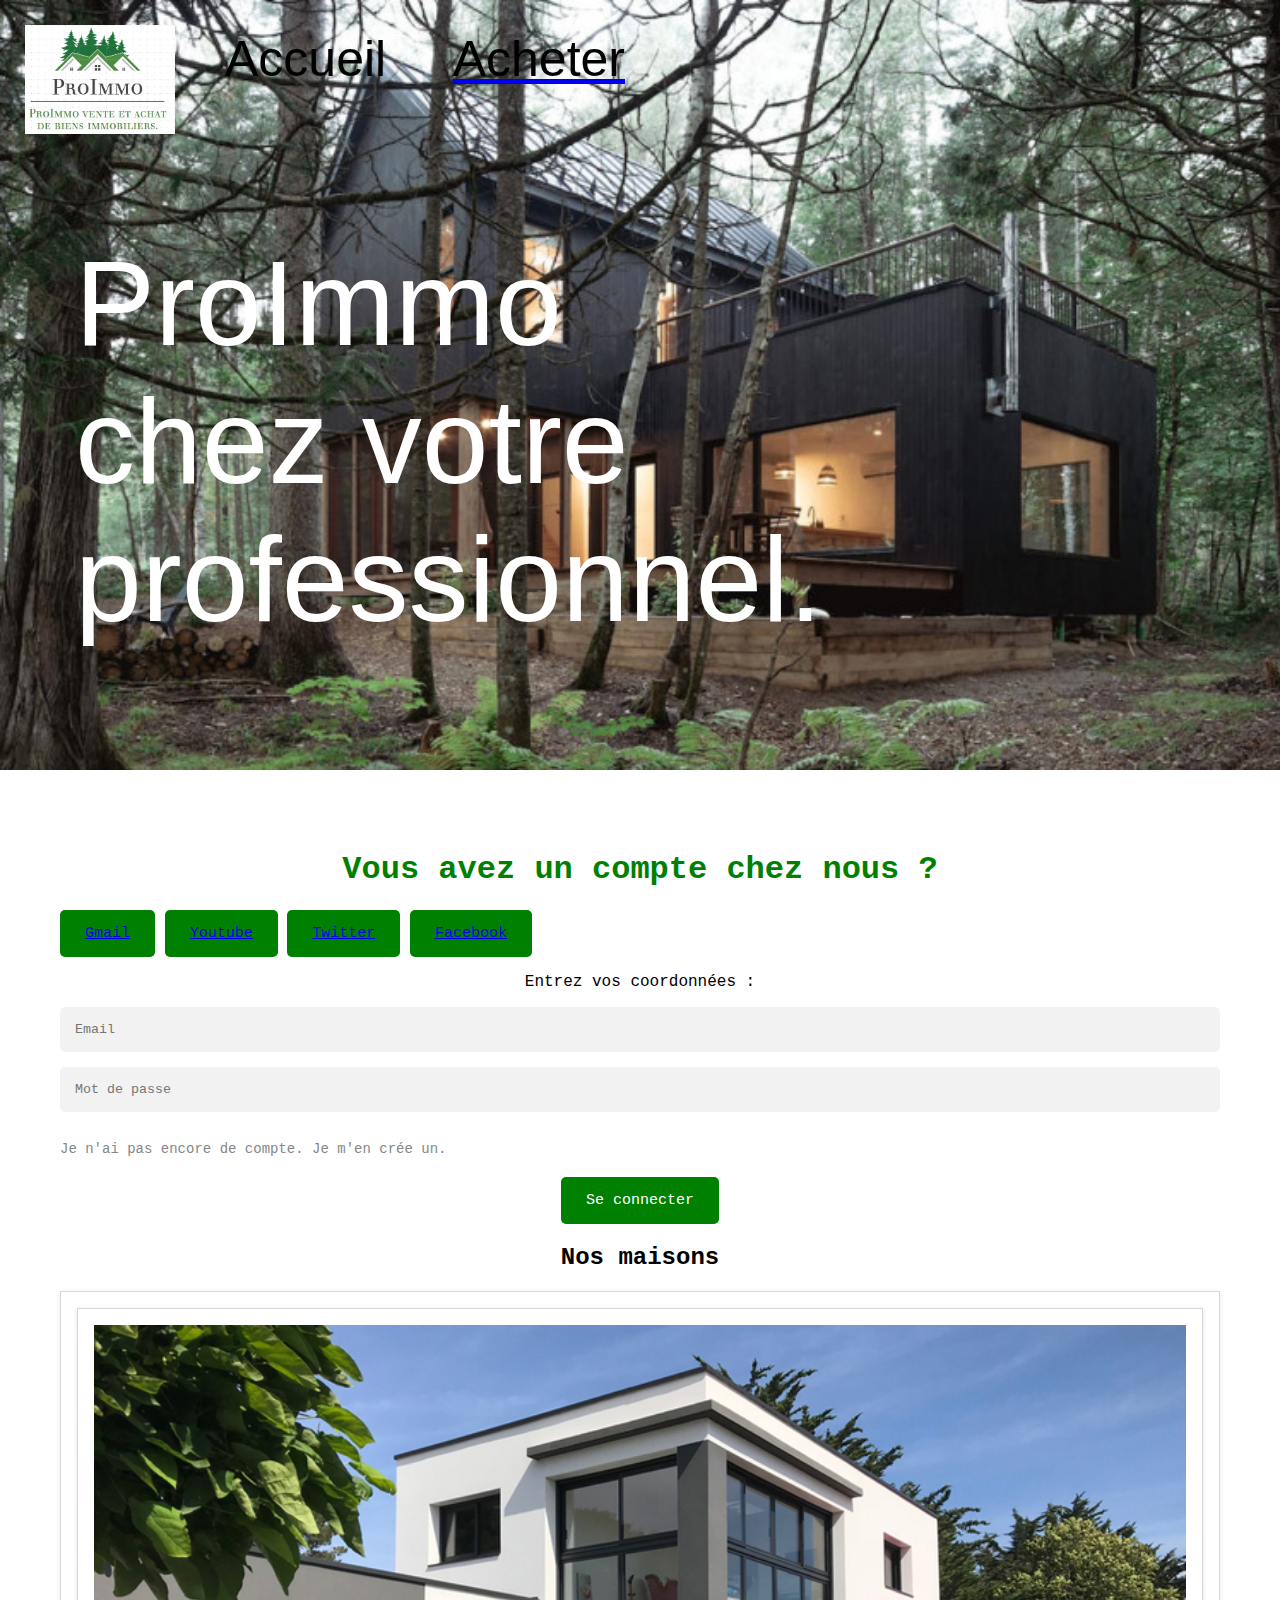
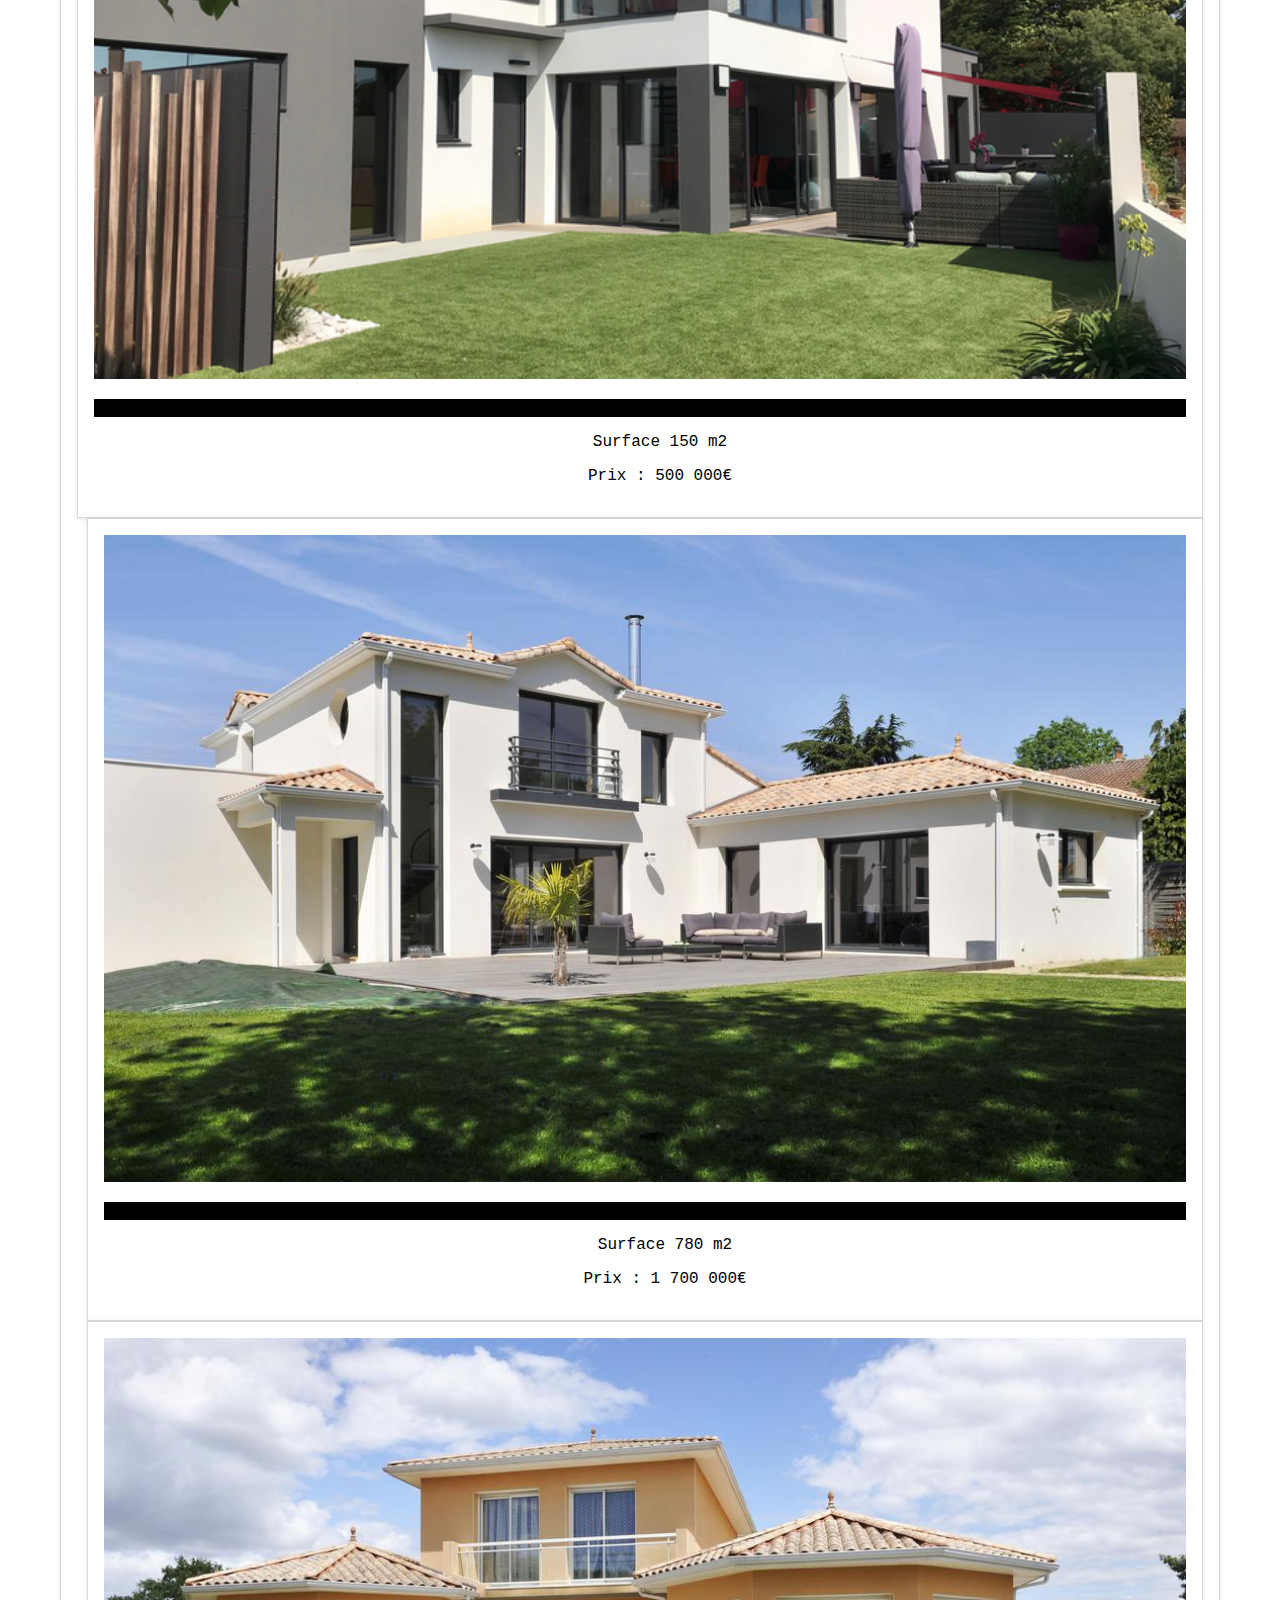
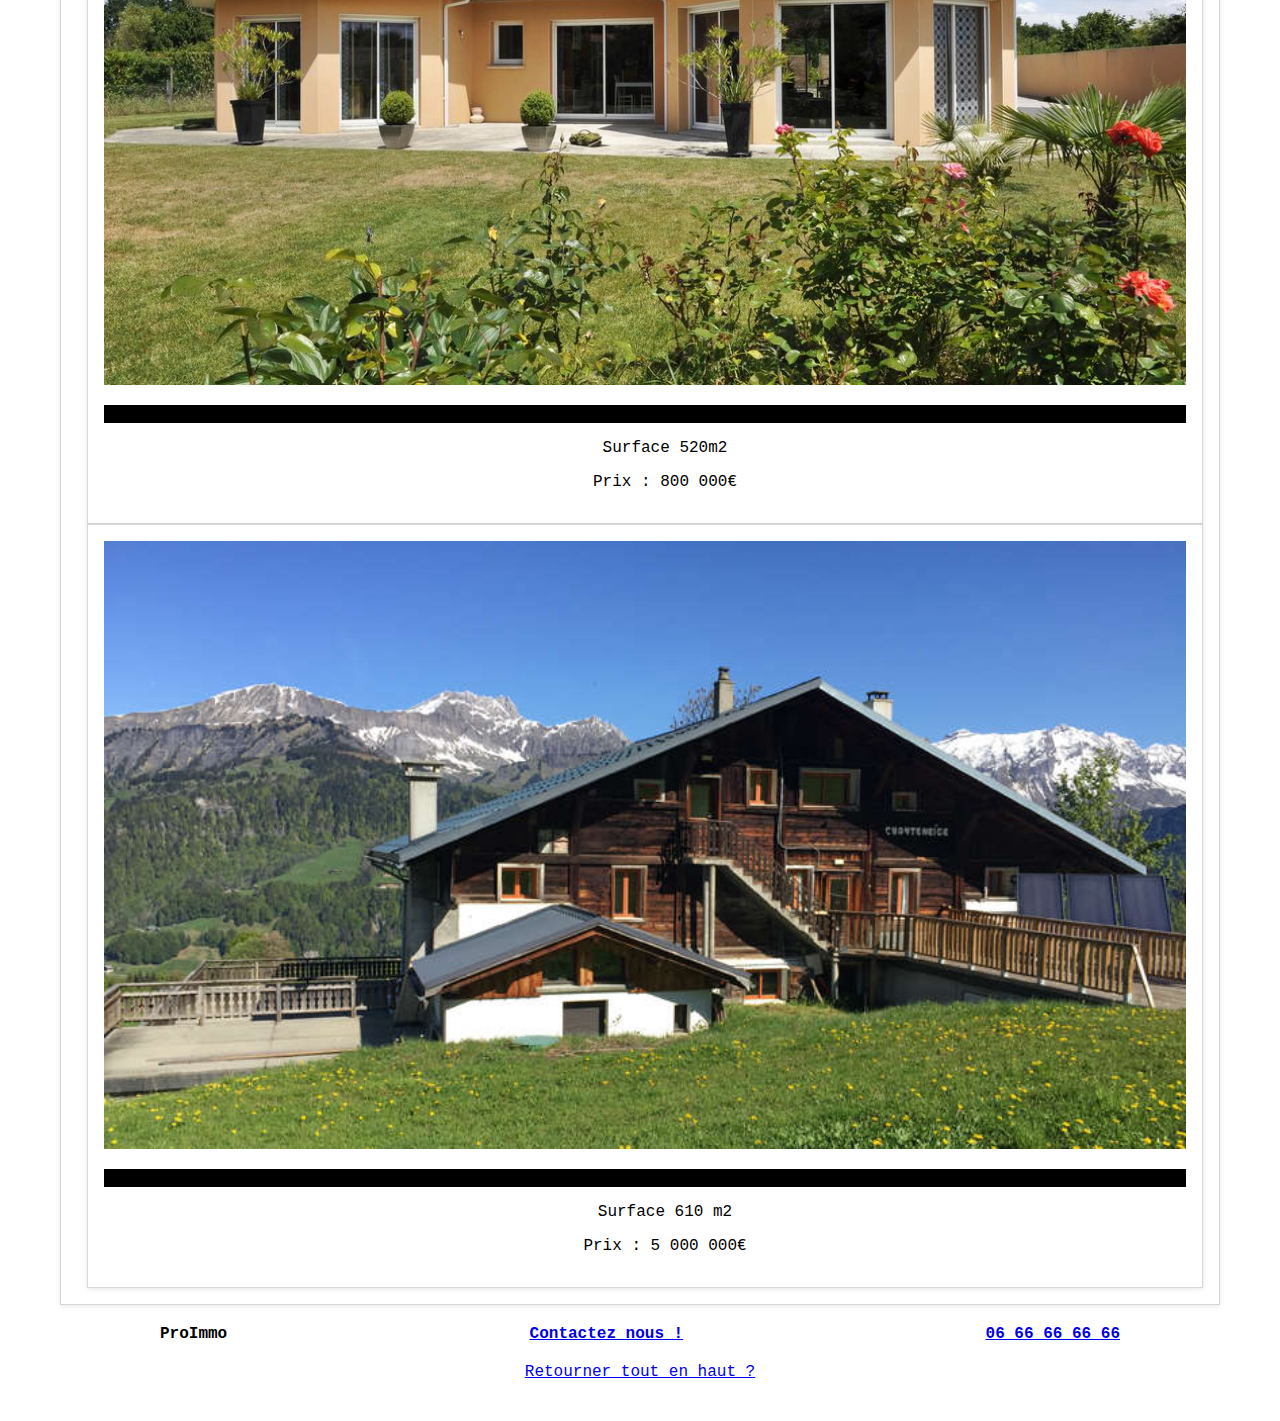
==== index.html @ 890ea002 "Update index.html" ====
<!DOCTYPE html>
<html lang="fr">
<head>
    <meta charset="UTF-8">
    <meta name="viewport" content="width=device-width, initial-scale=1.0">
    <title>ProImmo - Vente de maisons en ligne</title>
    <link rel="stylesheet" href="css/styles.css" >
</head>
<body>
    <section class="top-page">
        <header class="header">
            <img src="images/Logo.jpg" alt="Logo">
            <nav class="nav">
                <li>Accueil</li>
                <a href="#Acheter"><li>Acheter </li></a>
                
            </nav>
        </header>
        <div class="landing-page">
            <h1 class="big-title">ProImmo chez votre professionnel.</h1>
        </div>
    </section>
    

    <form>
        <h1>Vous avez un compte chez nous ?</h1>
    <div class="social-media">
      <button><a href="https://gmail.com/">Gmail</a></button>
      <button><a href="https://youtube.com/">Youtube</a></button>
      <button><a href="https://twitter.com/">Twitter</a></button>
      <button><a href="https://facebook.com/">Facebook</a></button></div>
    <p class="choose-email">Entrez vos coordonnées :</p>

    <div class="inputs">
        <input type="email" placeholder="Email" />
        <input type="password" placeholder="Mot de passe">
      </div>
    
      <p class="inscription">Je n'ai pas encore de compte. Je m'en crée un.</p>
      <div align="center">
        <button type="submit">Se connecter</button>
  
      
  




    </form>

        
        
     

    <section class="all-houses">
        <h2 class="section-title">
            <div id="Acheter">Nos maisons</div>
            
        </h2>
        <div class="image">
            <figure class="image">
              <img class="image-item" src="images/1.jpg.jpg" alt="">
              <figcaption class="image-description">Maison moderne Marseille </figcaption>
              <ul> Surface 150 m2</ul>
              <ul> Prix : 500 000€ </ul>
            </figure>
            
            <figure class="image">
              <img class="image-item" src="images/2.jpg.jpg" alt="">
              <figcaption class="image-description">Villa moderne à La Tranche-sur-Mer</figcaption>
              <ul> Surface 780 m2</ul>
              <ul> Prix : 1 700 000€ </ul>
            </figure>
            
            <figure class="image">
              <img class="image-item" src="images/3.jpg.jpg" alt="">
              <figcaption class="image-description">Maison traditionnelle à Valbonne </figcaption>
              <ul> Surface  520m2</ul>
              <ul> Prix : 800 000€ </ul>
            </figure>

            <figure class="image">
                <img class="image-item" src="images/4.jpg" alt="">
                <figcaption class="image-description">Chalet en montagne dans les Alpes </figcaption>
                <ul> Surface 610 m2</ul>
                <ul> Prix : 5 000 000€</ul>
          </div>
        
        

    </section>
    
    <footer>
         ProImmo
        <a href="mailto:proimmo780@gmail.com"> Contactez nous ! </a>
        <a href="tel:0666666666">06 66 66 66 66</a>
        
    </footer>
    <a href="#" class="btn btn-default">Retourner tout en haut ?</a>
</body>
</html>
---- css/styles.css ----
* {
    font-family: 'Courier New', Courier, monospace;

}
html{
    scroll-behavior: smooth;
}

body {
    margin: 0 auto;
}
/* haut de page */
/* mettre cote a cote */

  

header.header{
    display: flex;
    align-items: center;
}

/* changer la dimension du logo */
header.header img {
    width: 150px;
}

section.top-page {
    background: url('../images/background.jpg');
    background-size: cover;
    height: 80vh;
    /* decaler la tagline (phrase de la marque) */
    padding: 25px;
}

/* main page */
.landing-page {
    /* decaler */
    padding: 20px 50px;
}


.big-title{
    color: white;
    font-size: 120px;
    font-family: 'Franklin Gothic Medium', 'Arial Narrow', Arial, sans-serif;
    font-weight: 100;
    width:60%;

}



/* naviguer haut de page */

nav.nav{
    display: flex;
    justify-content: space-between;
    list-style: none;
    width: 400px;
    margin-left: 50px;
    margin-top: -40px;

    
}

nav.nav li {
    color:rgb(0, 0, 0);
    text-decoration:dotted;
    font-family: 'Trebuchet MS', 'Lucida Sans Unicode', 'Lucida Grande', 'Lucida Sans', Arial, sans-serif;
    font-size: 50px;
}

form {
    margin-top: 20px;
    background-color: #fff;
    padding: 40px 60px;
    border-radius: 10px;
    min-width: 300px;
}  

form h1{
    color: green;
    text-align:center;
}
  

form .social-media p{
    padding: 5px;
    width: 20px;
    margin-left: 10px;
    border-radius: 100%;
    border: 1px solid #545454;
    text-align: center;
    cursor:pointer;
    color: #545454;
}
  

form p.choose-email{
    text-align:center;
}

  

form .inputs {
    display: flex;
    flex-direction: column;
}
  

form .inputs input[type='email'], input[type='password']{
    padding: 15px;
    border:none;
    border-radius: 5px;
    background-color:#f2f2f2;
    outline:none;
    margin-bottom: 15px;
}
form p.inscription{
    font-size: 14px;
    margin-bottom: 20px;
    color: #878787;
}

form p.inscription span{
    color: green;
}

form button{
    padding: 15px 25px;
    border-radius: 5px;
    border:none;
    font-size: 15px;
    color: #fff;
    background-color: green;
    outline:none;
    cursor:pointer;
}

  
  
footer {
    display: flex;
    justify-content: space-between;
    align-items: center;
    margin: 20px 100px;
    font-weight: 600;
}

footer a.cgv {
    text-decoration: none;
    color: black;
}
.image {
    margin: 0;
    flex: 1;
    padding: 1rem;
    border: 1px solid #d8d8d8;
    background: #fff;
    box-shadow: 0 1px 5px rgba(0,0,0,.1)
}
  
  .image + .image {
    margin-left: 10px;
}
  
  .image-item {
    width: 100%;
    vertical-align: top;
}
  
  .image-description {
    margin-top: 20px;
    text-align: justify;
    font-family: 'Trebuchet MS', 'Lucida Sans Unicode', 'Lucida Grande', 'Lucida Sans', Arial, sans-serif;
    background-color: black;  
}

html {
    scroll-behavior: smooth;
}
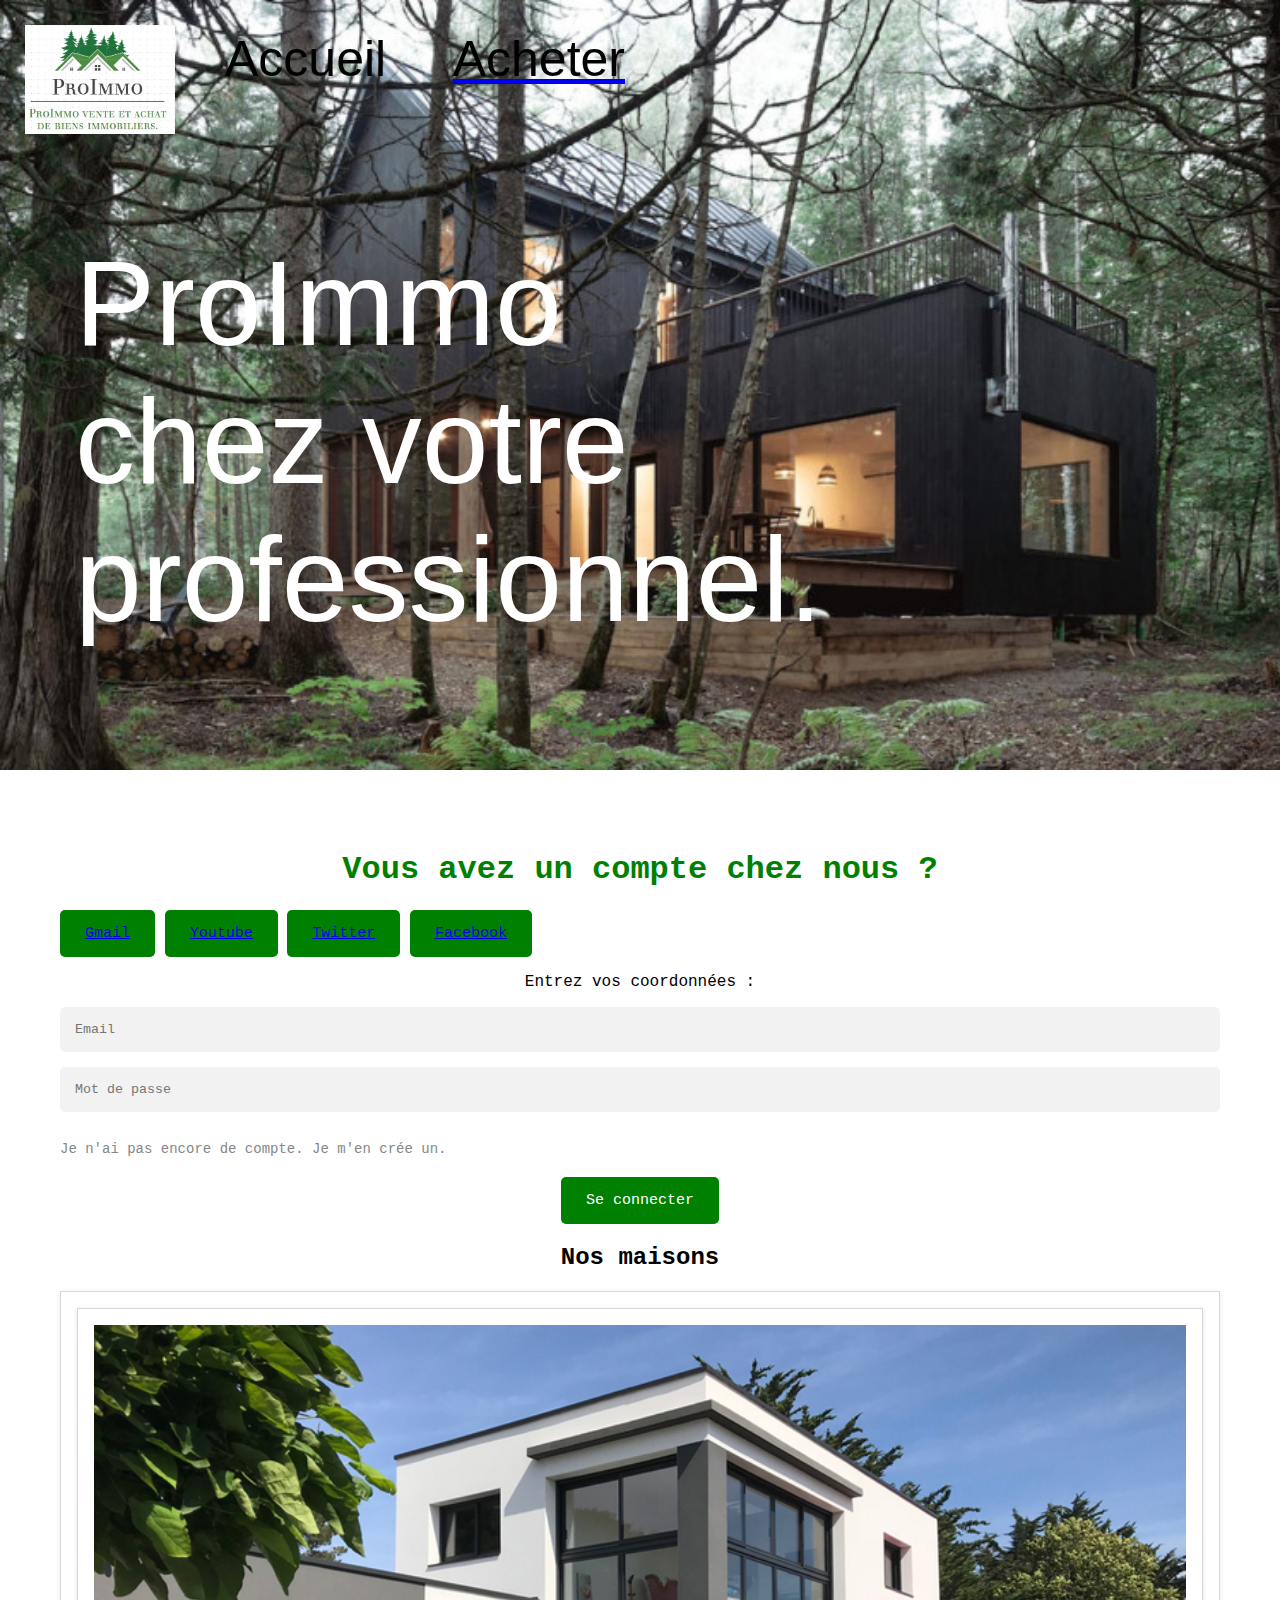
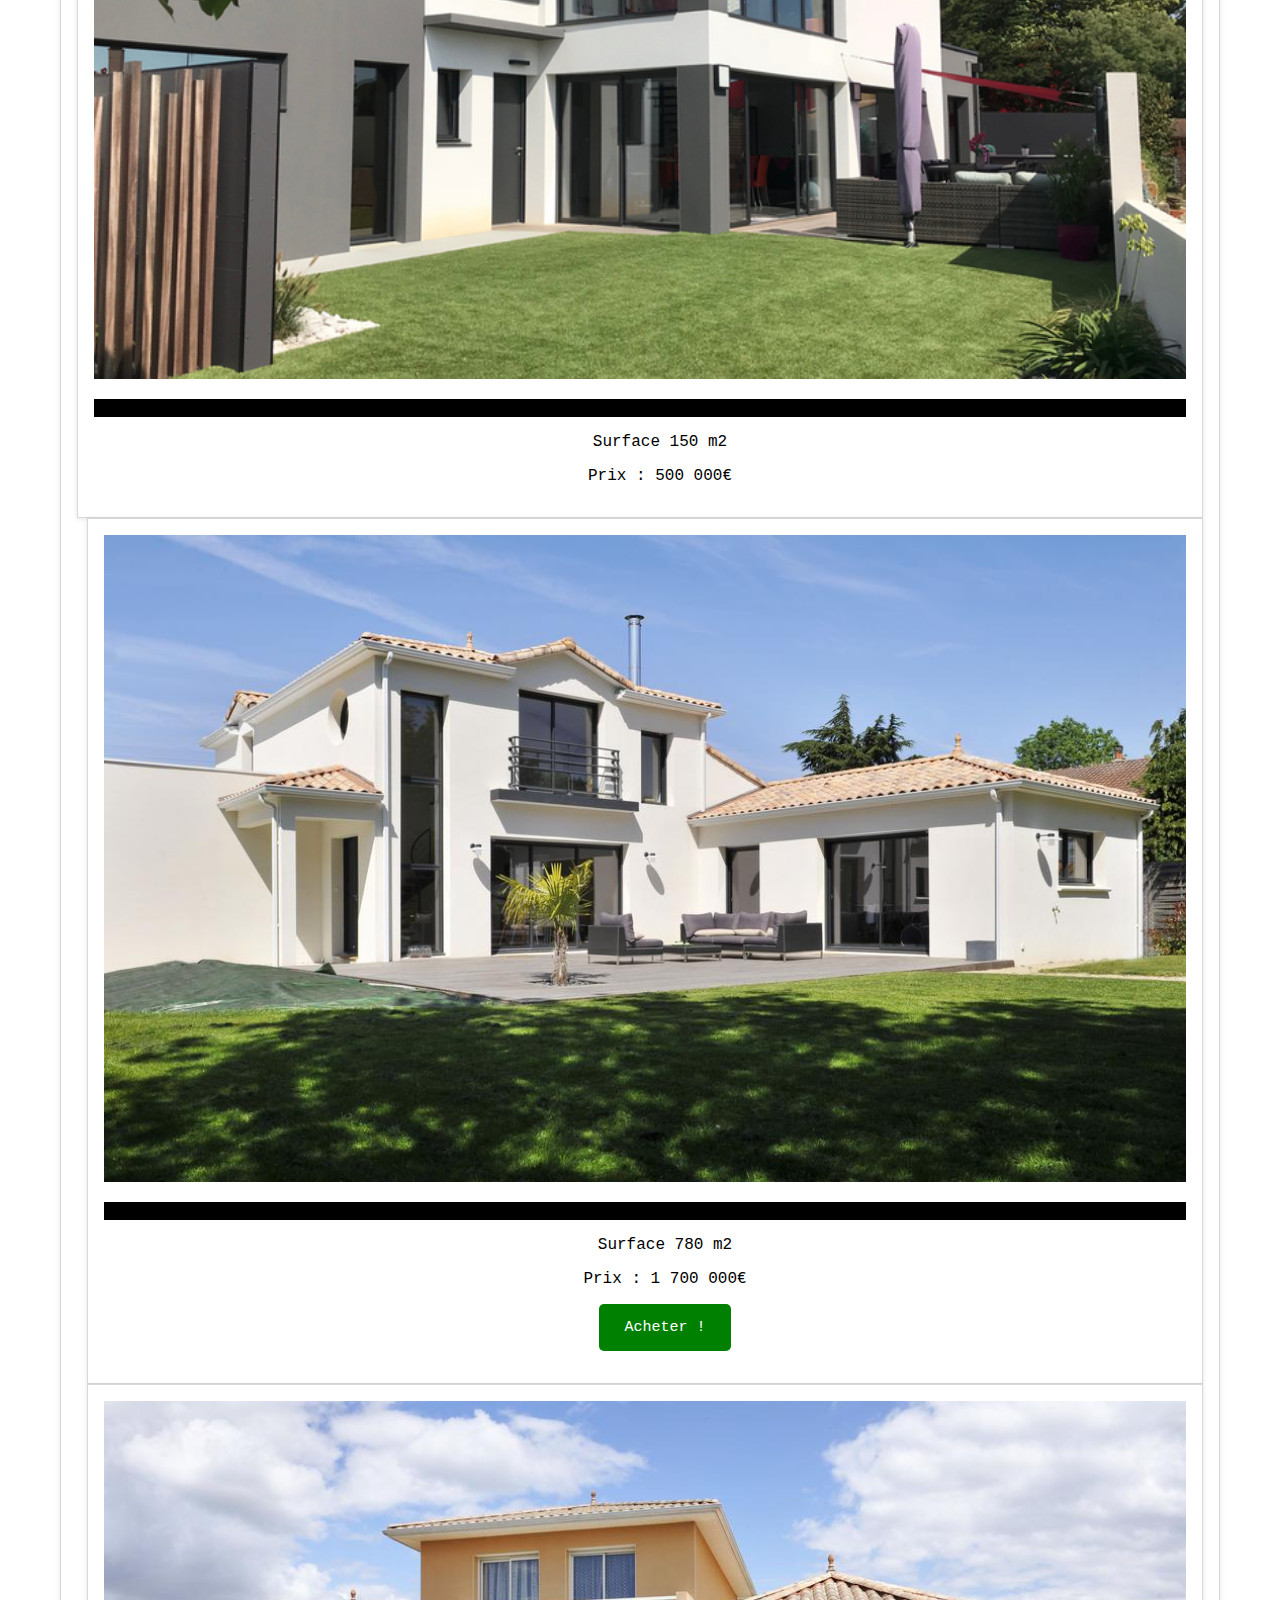
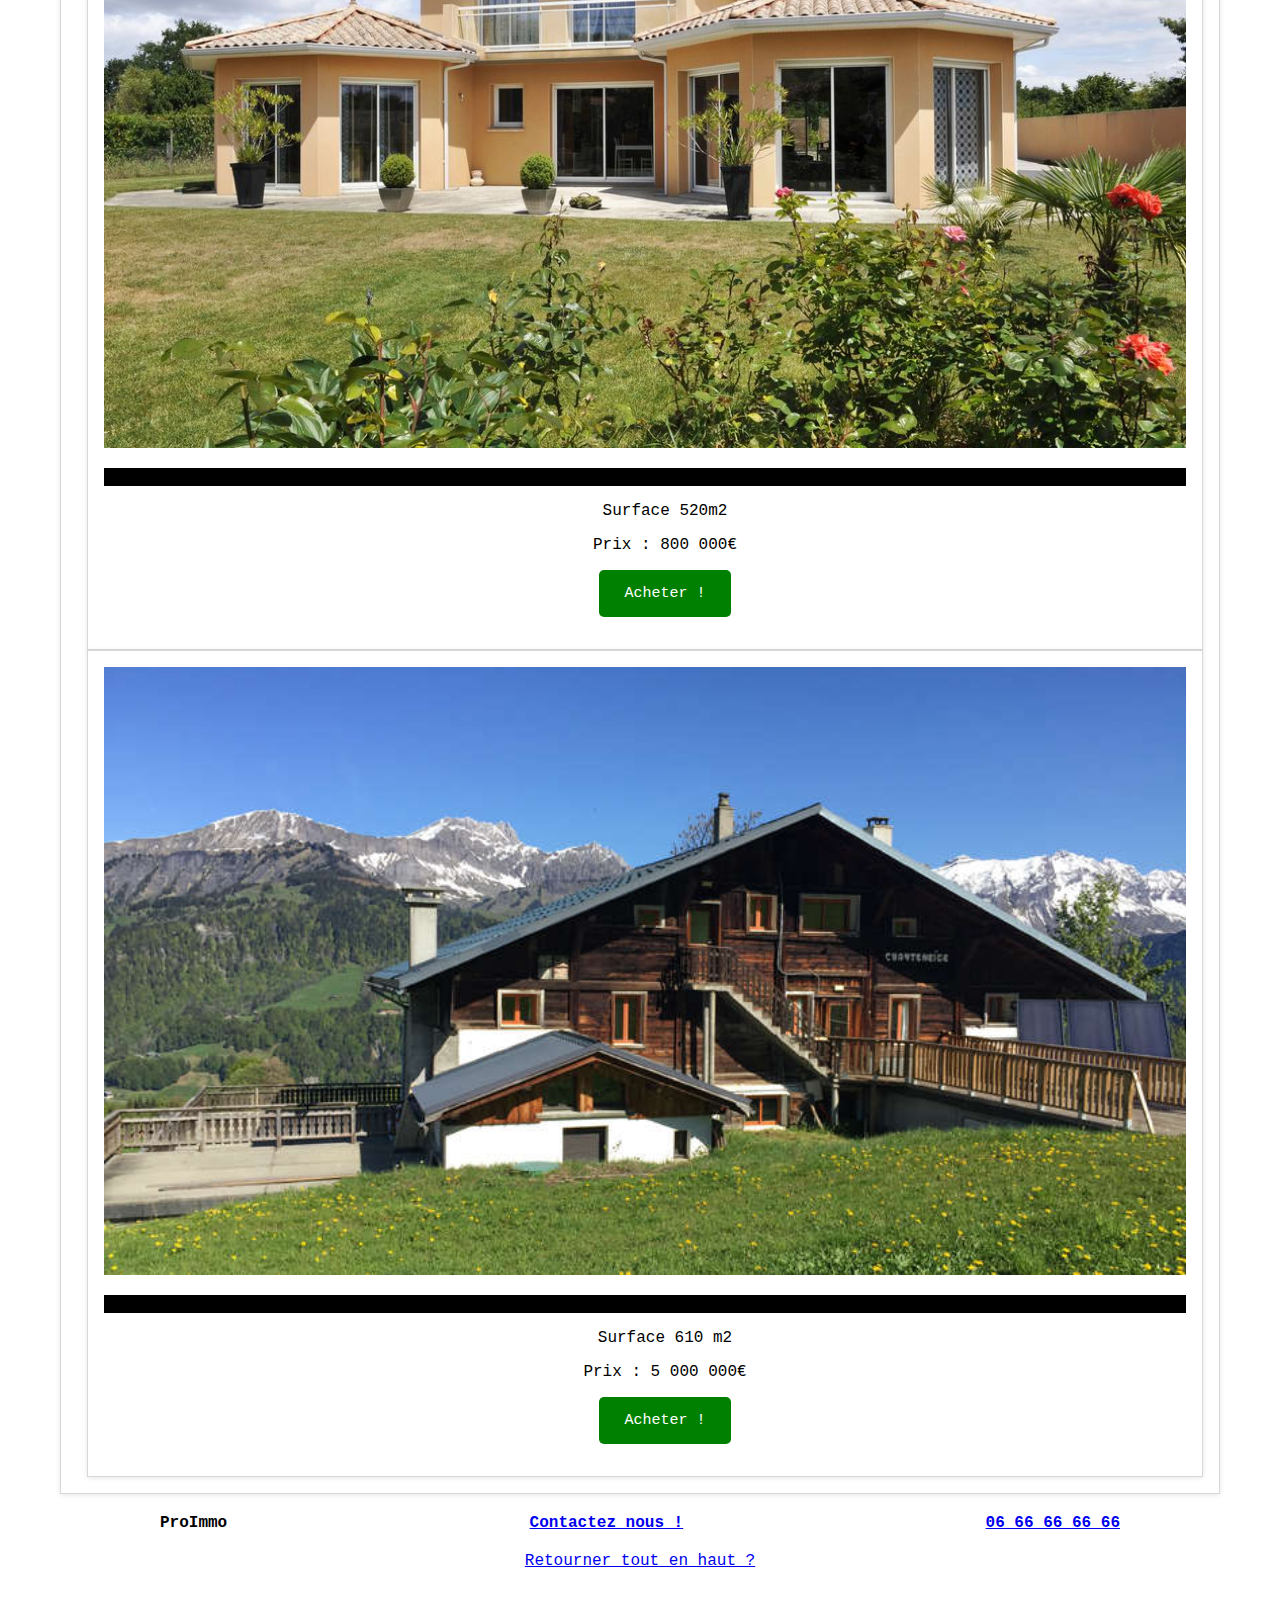
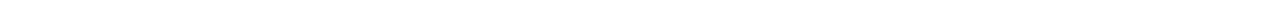
==== commit aa052680: "Update index.html" ====
--- a/index.html
+++ b/index.html
@@ -70,6 +70,7 @@
               <figcaption class="image-description">Villa moderne à La Tranche-sur-Mer</figcaption>
               <ul> Surface 780 m2</ul>
               <ul> Prix : 1 700 000€ </ul>
+              <ul><button> Acheter ! </button> </ul>
             </figure>
             
             <figure class="image">
@@ -77,6 +78,7 @@
               <figcaption class="image-description">Maison traditionnelle à Valbonne </figcaption>
               <ul> Surface  520m2</ul>
               <ul> Prix : 800 000€ </ul>
+              <ul><button> Acheter ! </button> </ul>
             </figure>
 
             <figure class="image">
@@ -84,6 +86,7 @@
                 <figcaption class="image-description">Chalet en montagne dans les Alpes </figcaption>
                 <ul> Surface 610 m2</ul>
                 <ul> Prix : 5 000 000€</ul>
+                <ul><button> Acheter ! </button> </ul>
           </div>
         
         
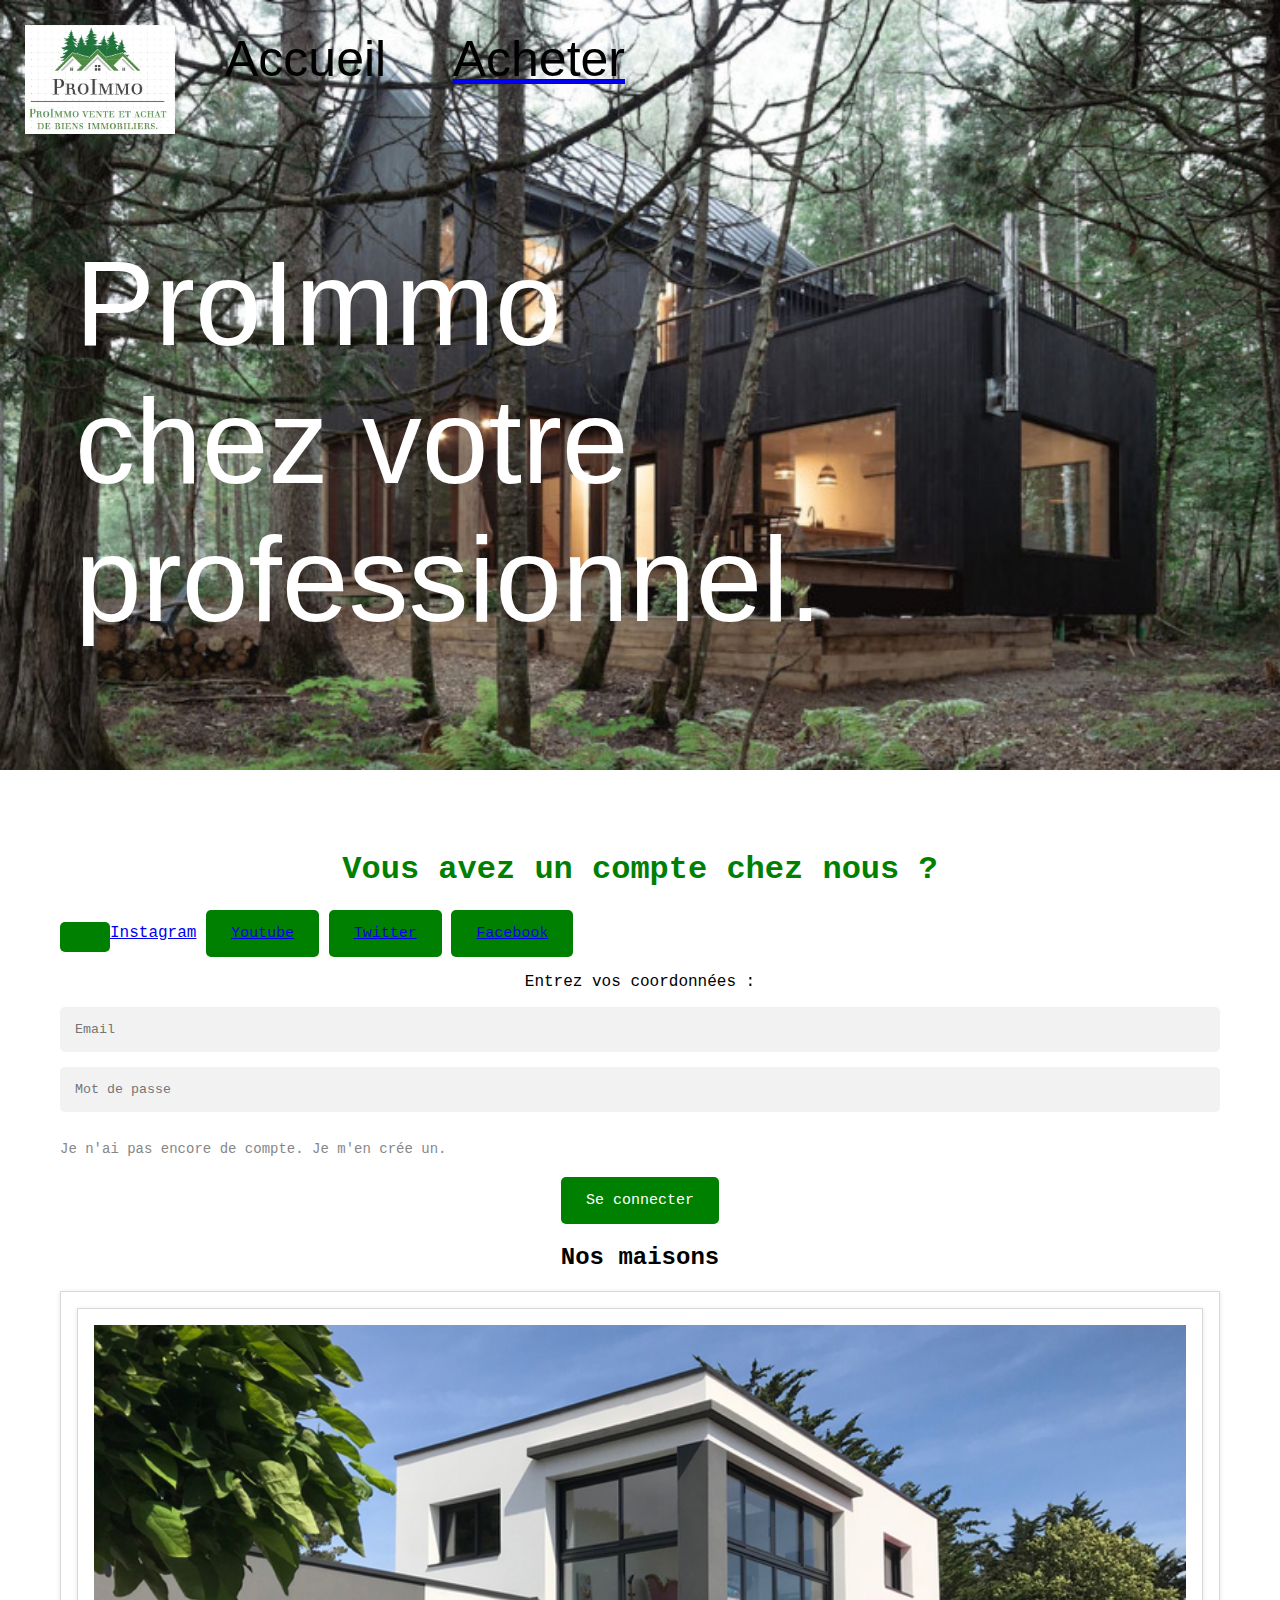
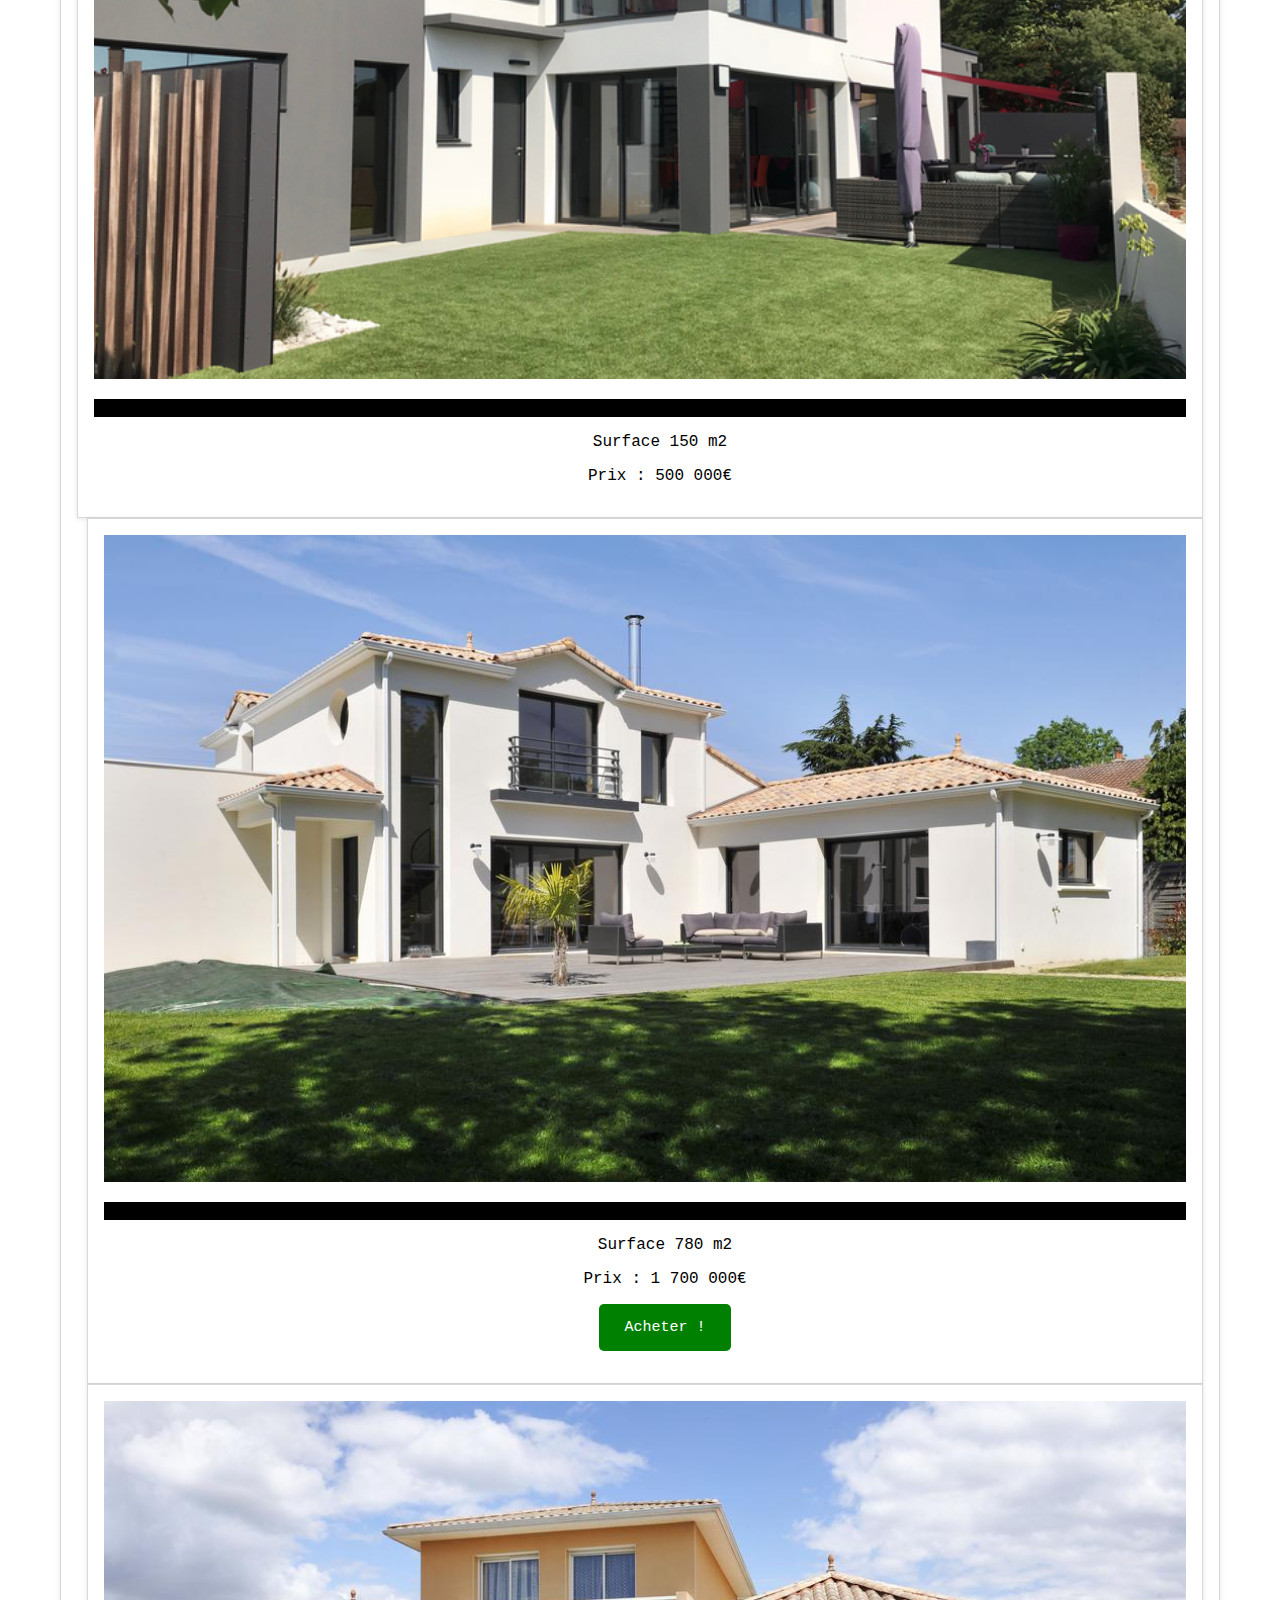
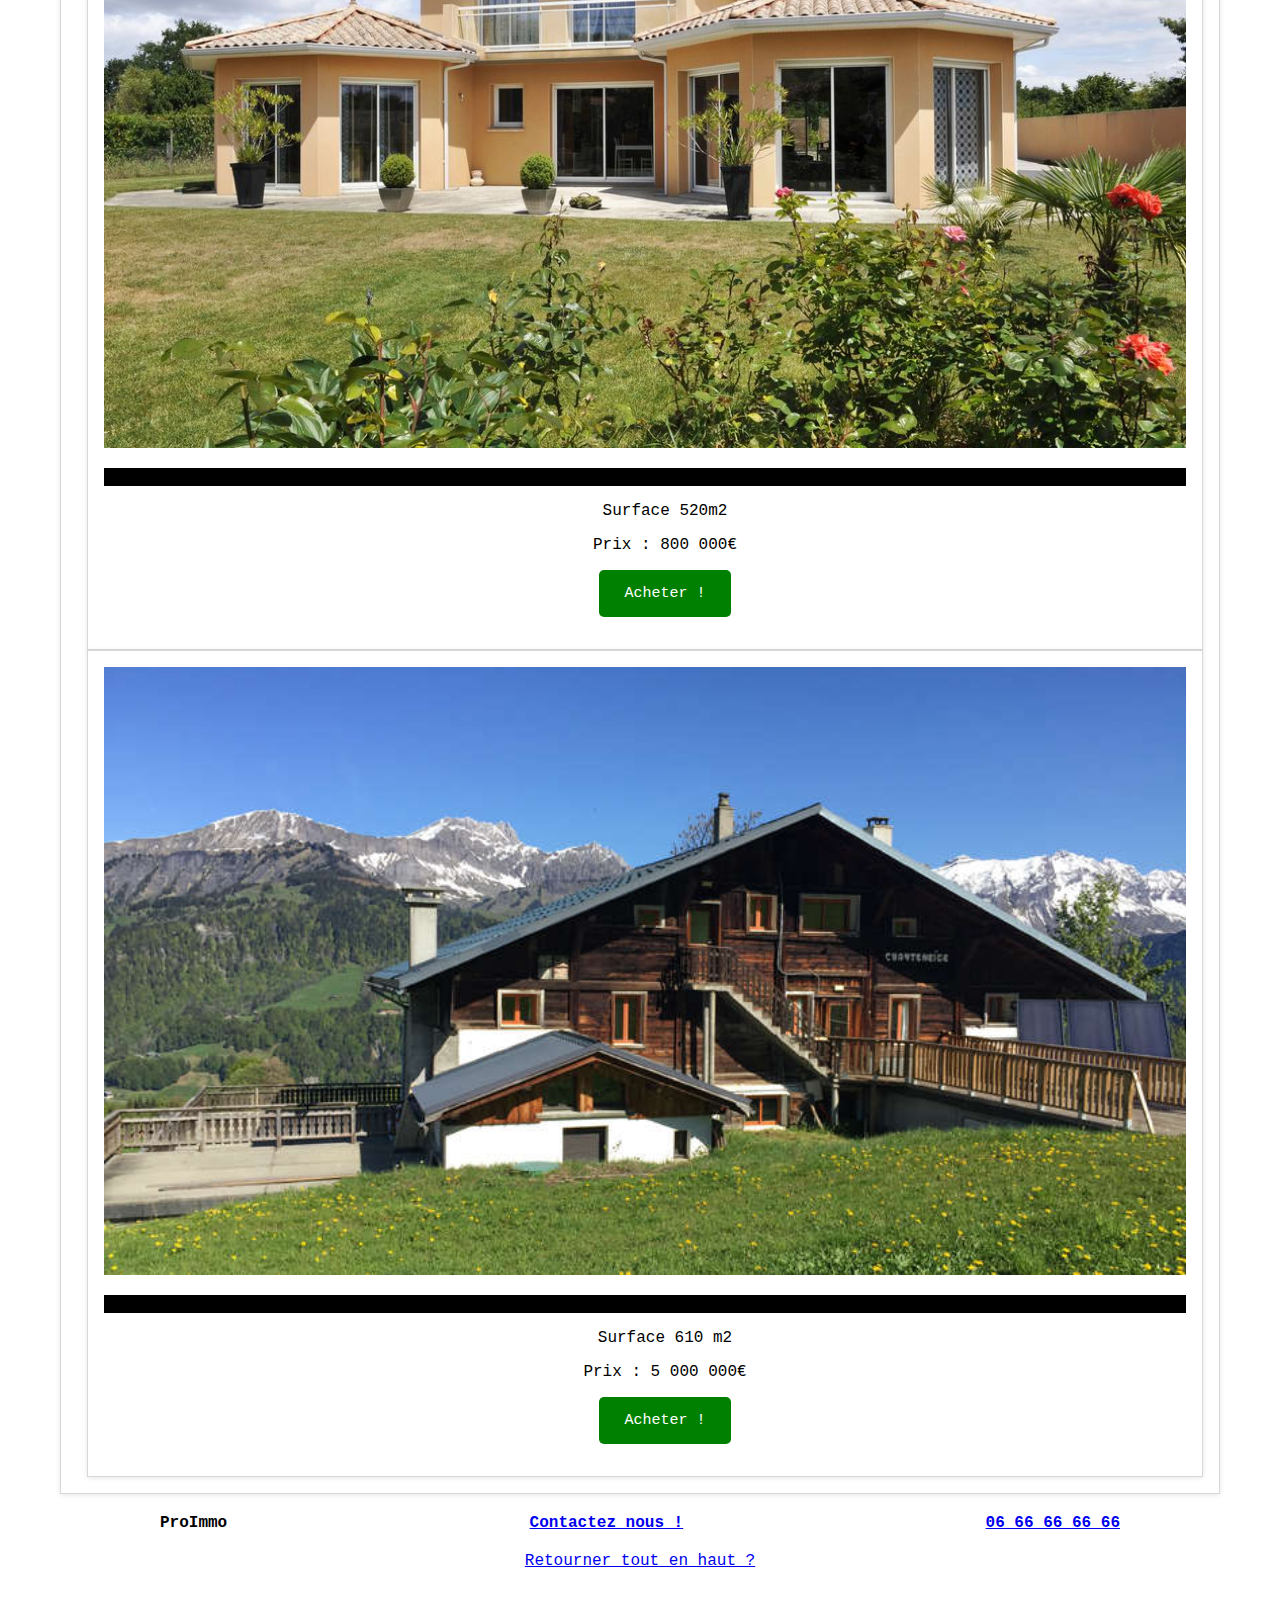
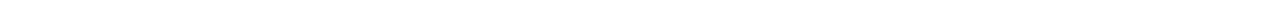
==== commit 044299de: "Update index.html" ====
--- a/index.html
+++ b/index.html
@@ -25,10 +25,10 @@
     <form>
         <h1>Vous avez un compte chez nous ?</h1>
     <div class="social-media">
-      <button><a href="https://gmail.com/">Gmail</a></button>
-      <button><a href="https://youtube.com/">Youtube</a></button>
-      <button><a href="https://twitter.com/">Twitter</a></button>
-      <button><a href="https://facebook.com/">Facebook</a></button></div>
+     <button></button><a href="https://www.instagram.com/stephaneplazaimmobilier.off/">Instagram</a></button>
+     <button><a href="https://www.youtube.com/channel/UCWtFl-QrEjlSvnG82rT_cQQ/videos/">Youtube</a></button>
+     <button><a href="https://twitter.com/steph_plazaimmo/">Twitter</a></button>
+     <button><a href="https://fr-fr.facebook.com/stephaneplazaimmobilier/">Facebook</a></div></button>
     <p class="choose-email">Entrez vos coordonnées :</p>
 
     <div class="inputs">
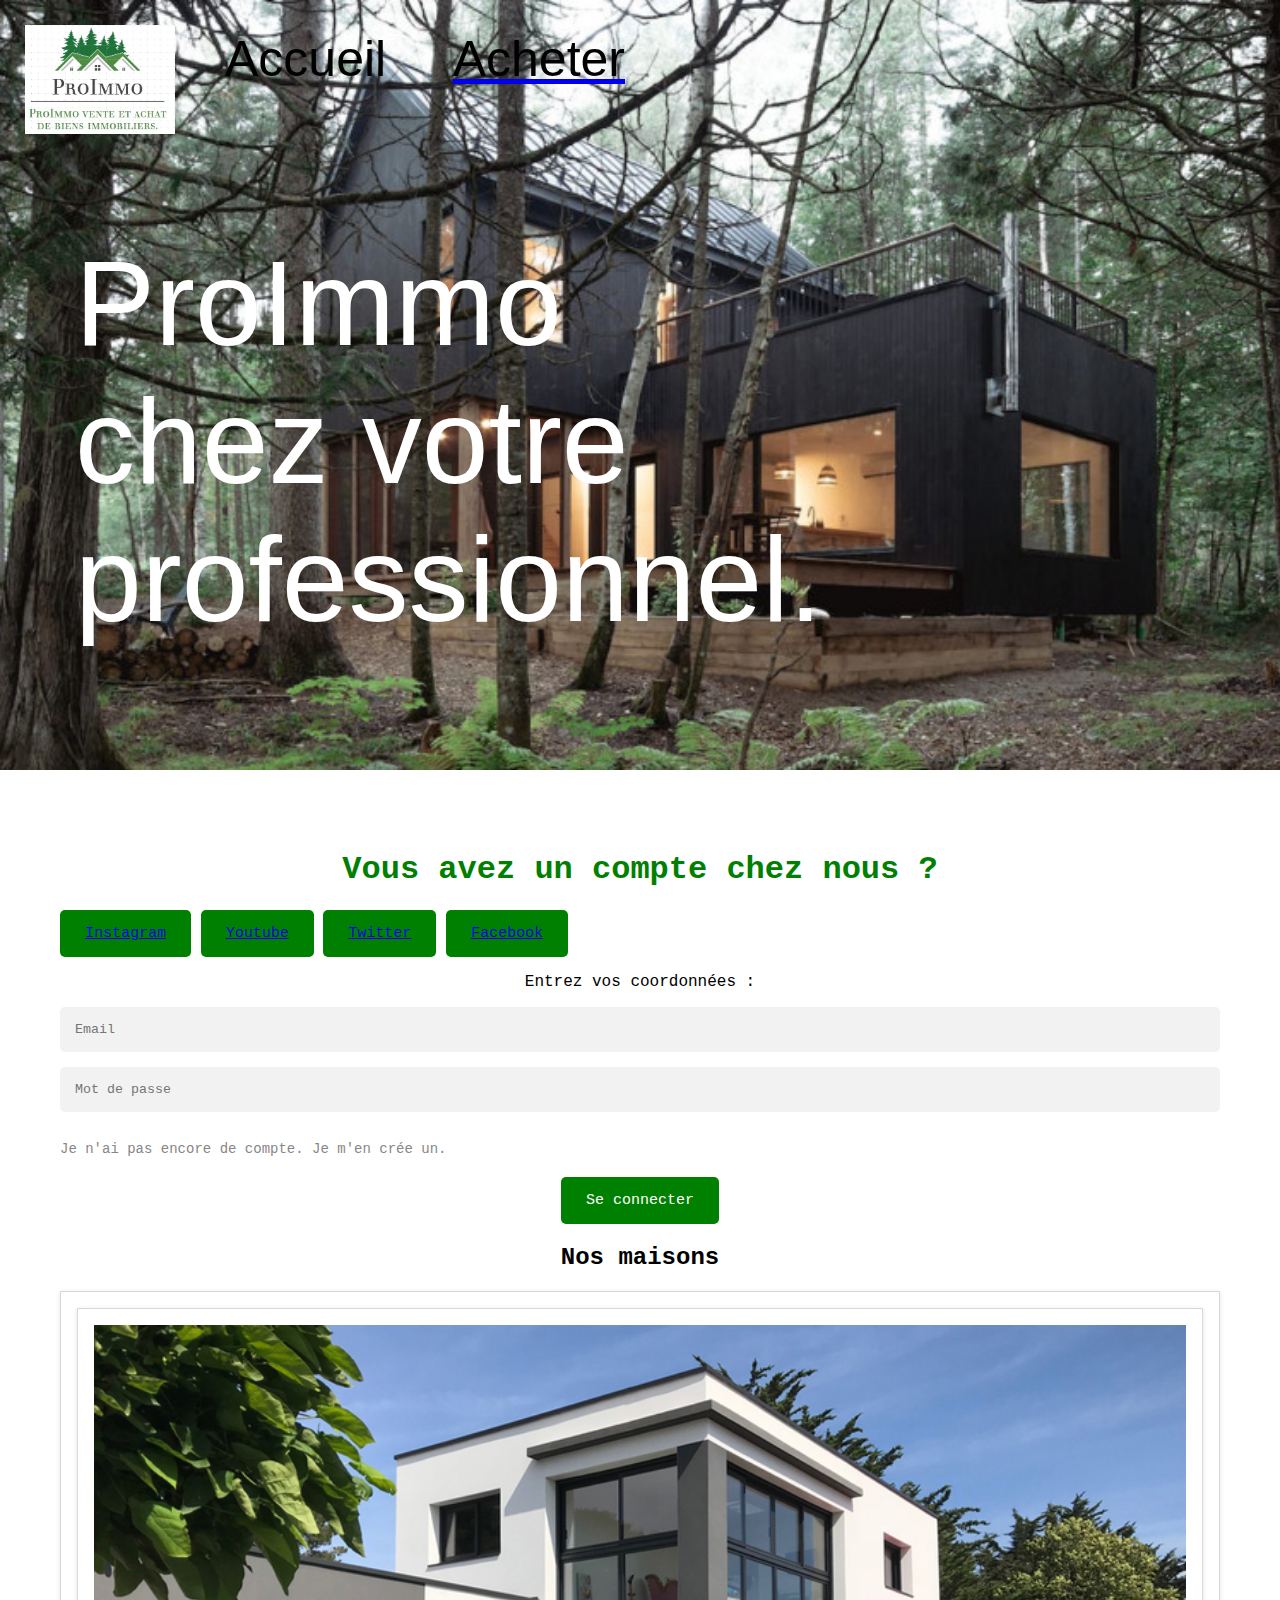
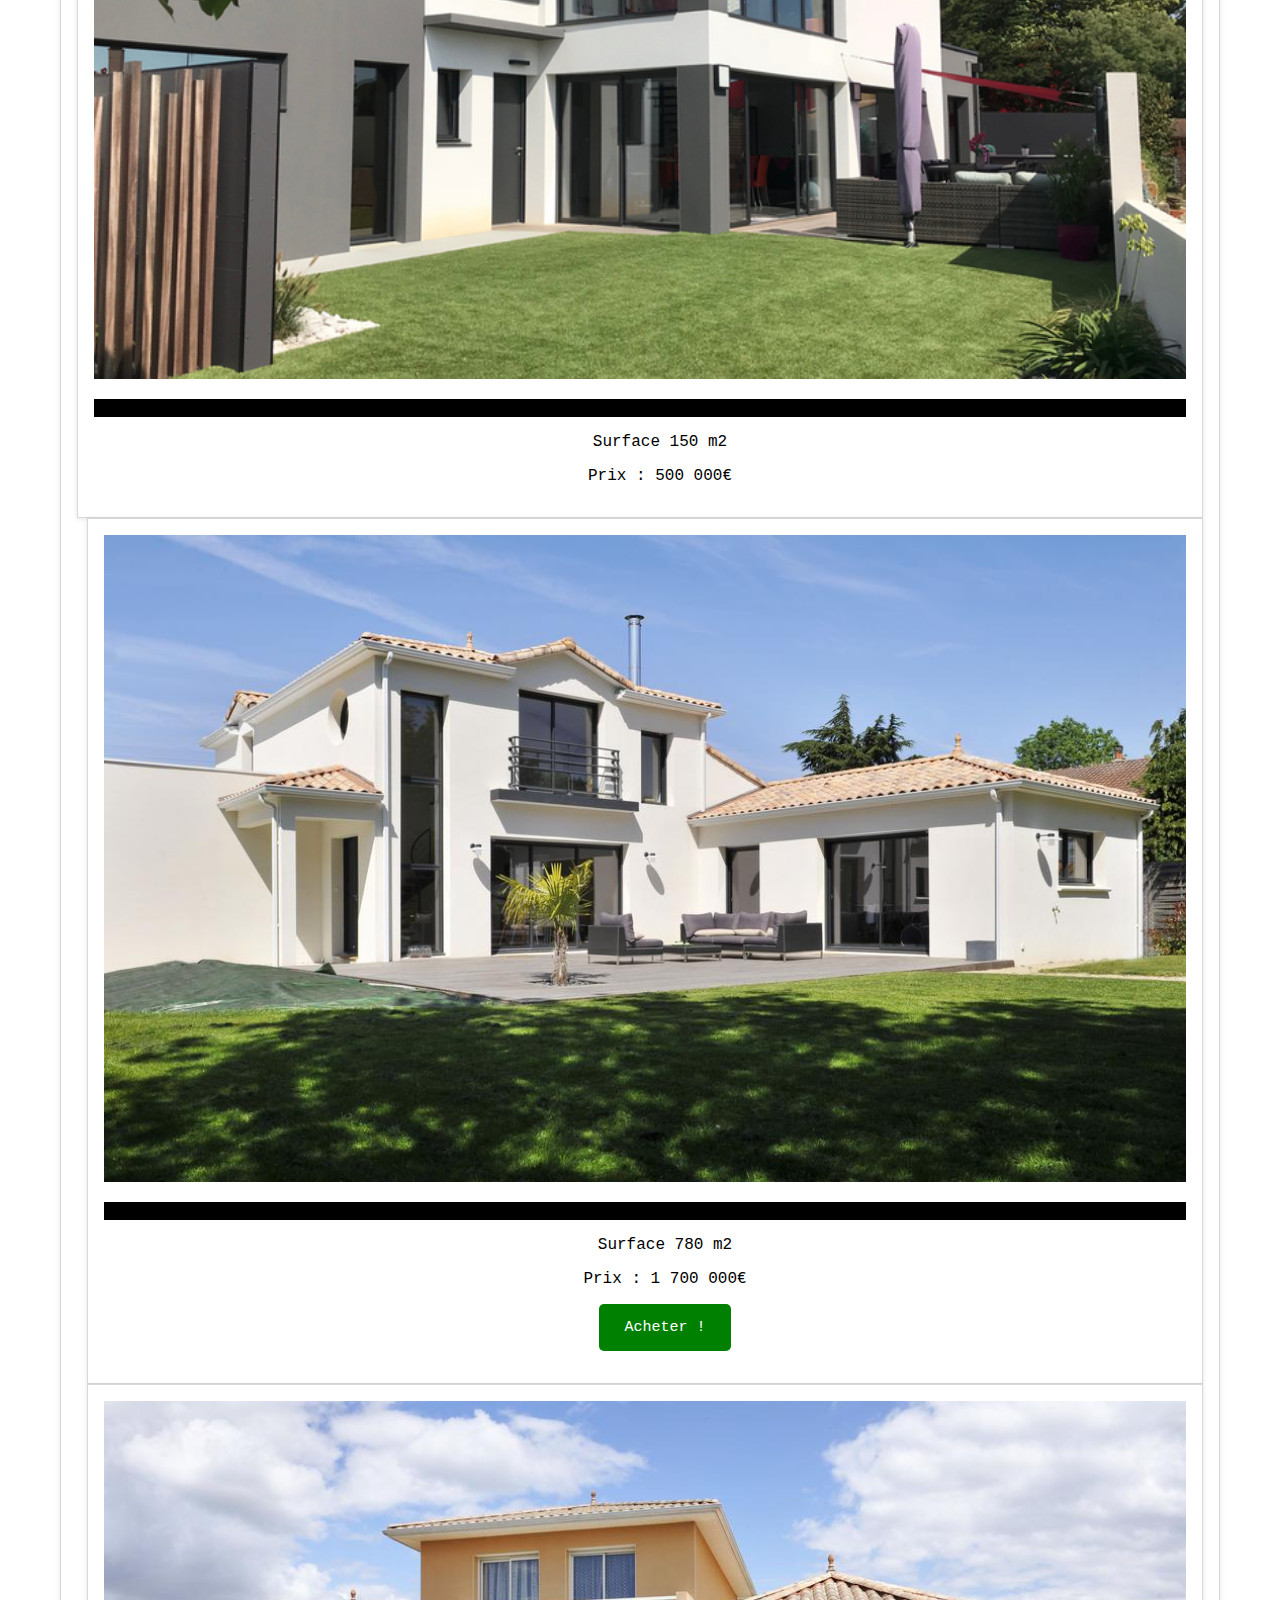
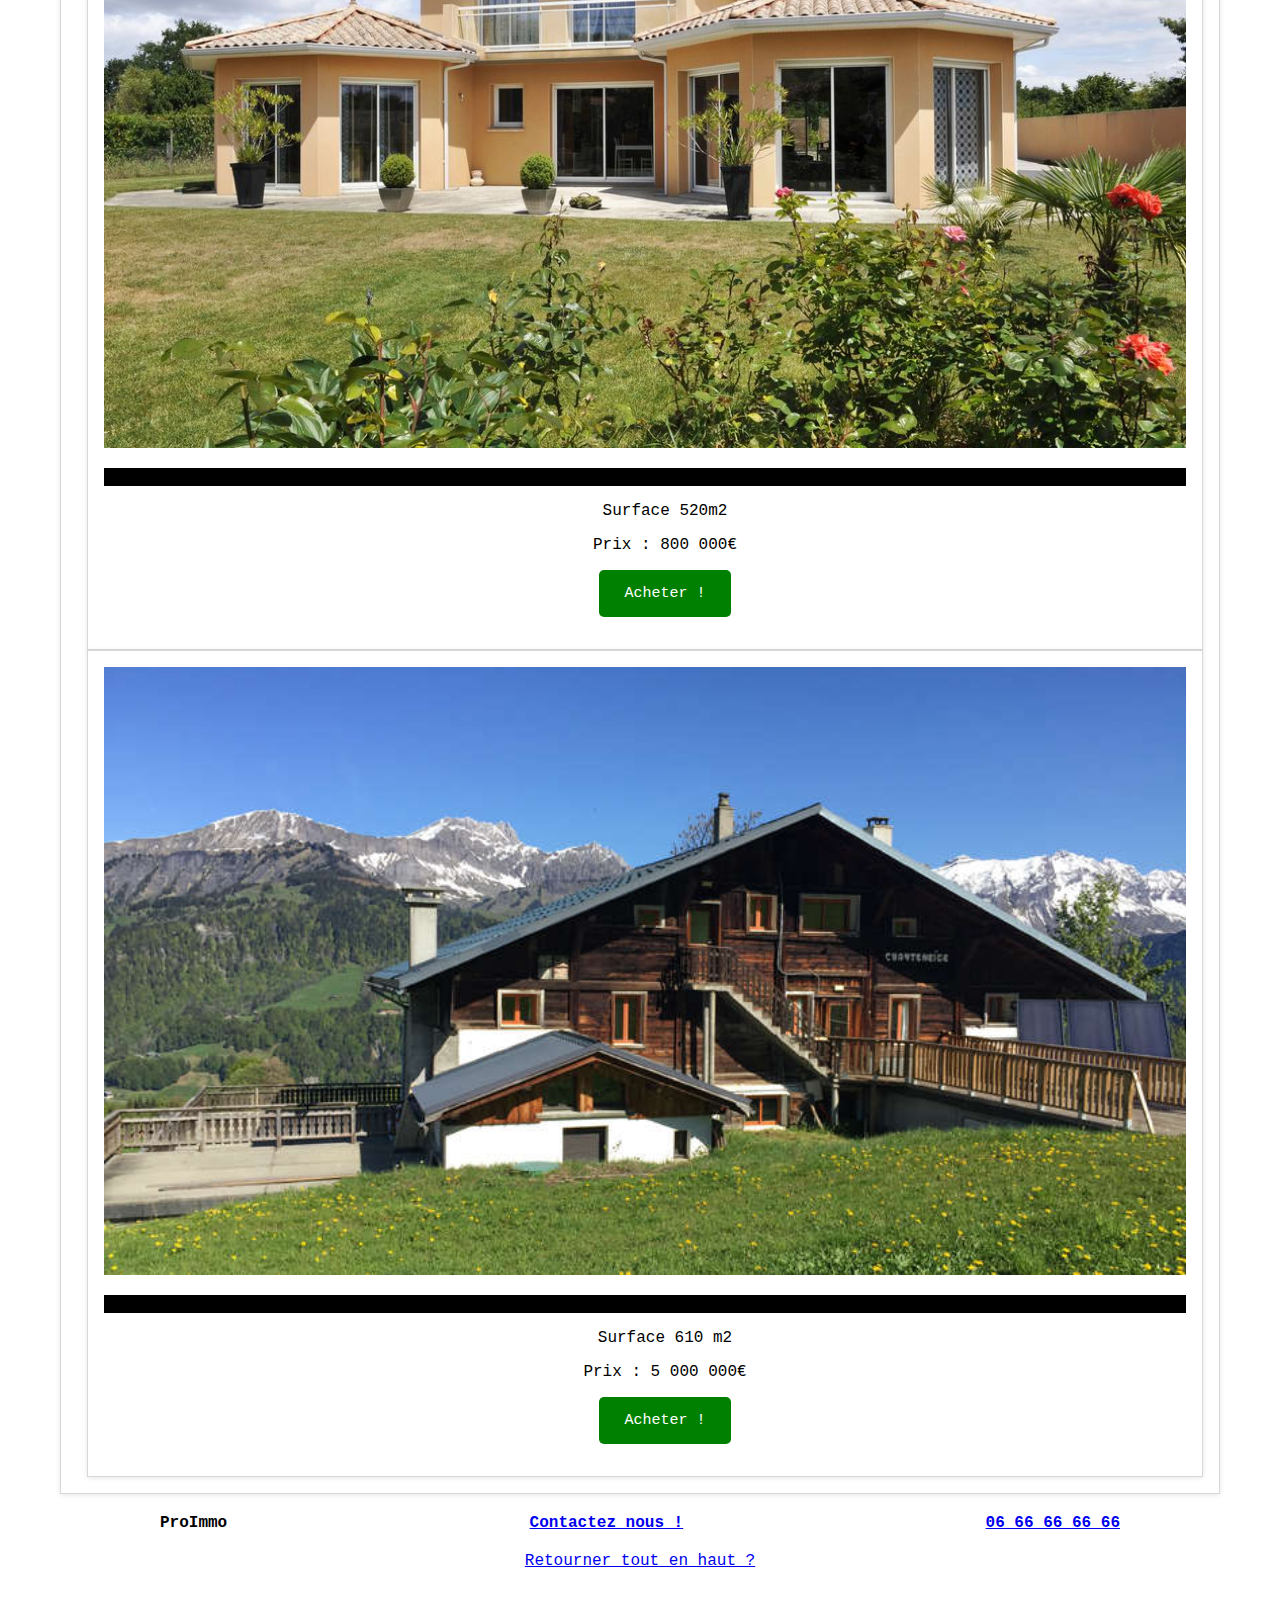
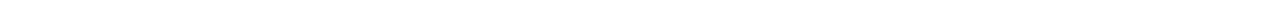
==== commit def7af7a: "Update index.html" ====
--- a/index.html
+++ b/index.html
@@ -25,7 +25,7 @@
     <form>
         <h1>Vous avez un compte chez nous ?</h1>
     <div class="social-media">
-     <button></button><a href="https://www.instagram.com/stephaneplazaimmobilier.off/">Instagram</a></button>
+     <button><a href="https://www.instagram.com/stephaneplazaimmobilier.off/">Instagram</a></button>
      <button><a href="https://www.youtube.com/channel/UCWtFl-QrEjlSvnG82rT_cQQ/videos/">Youtube</a></button>
      <button><a href="https://twitter.com/steph_plazaimmo/">Twitter</a></button>
      <button><a href="https://fr-fr.facebook.com/stephaneplazaimmobilier/">Facebook</a></div></button>
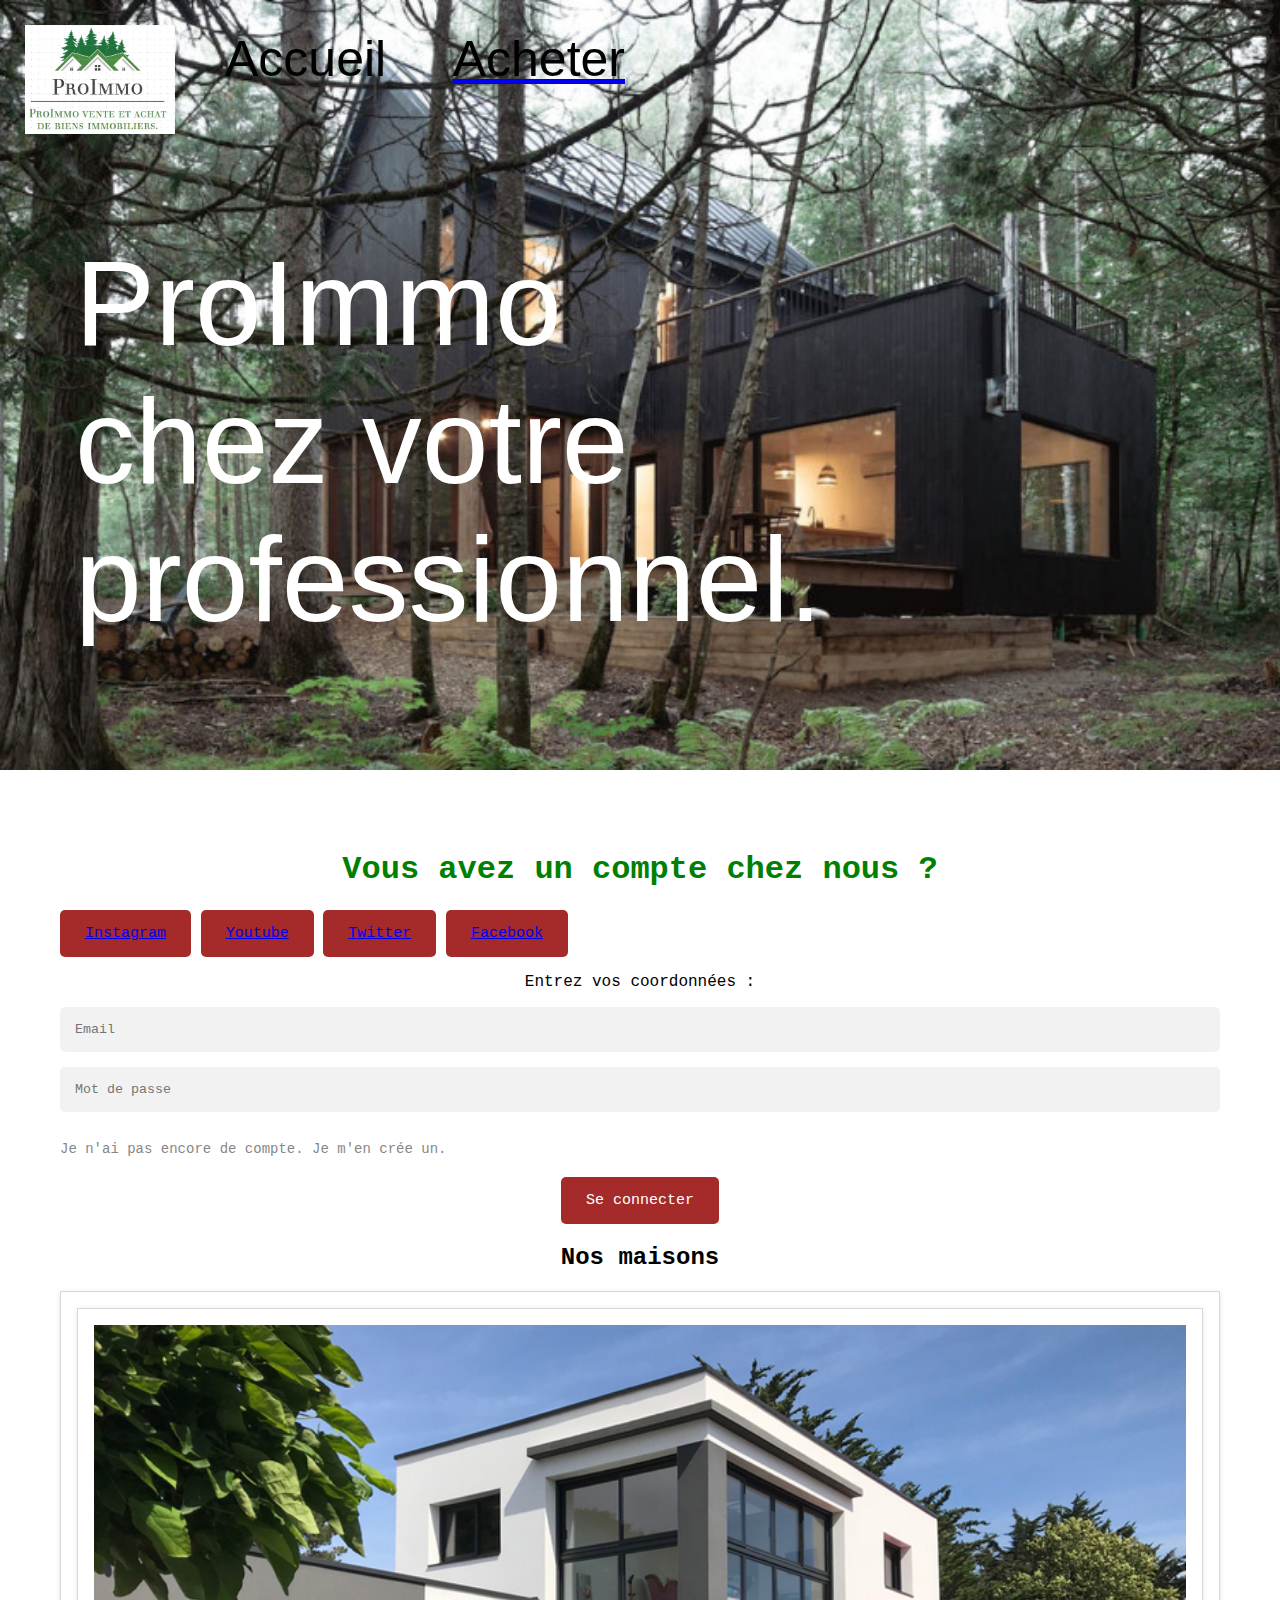
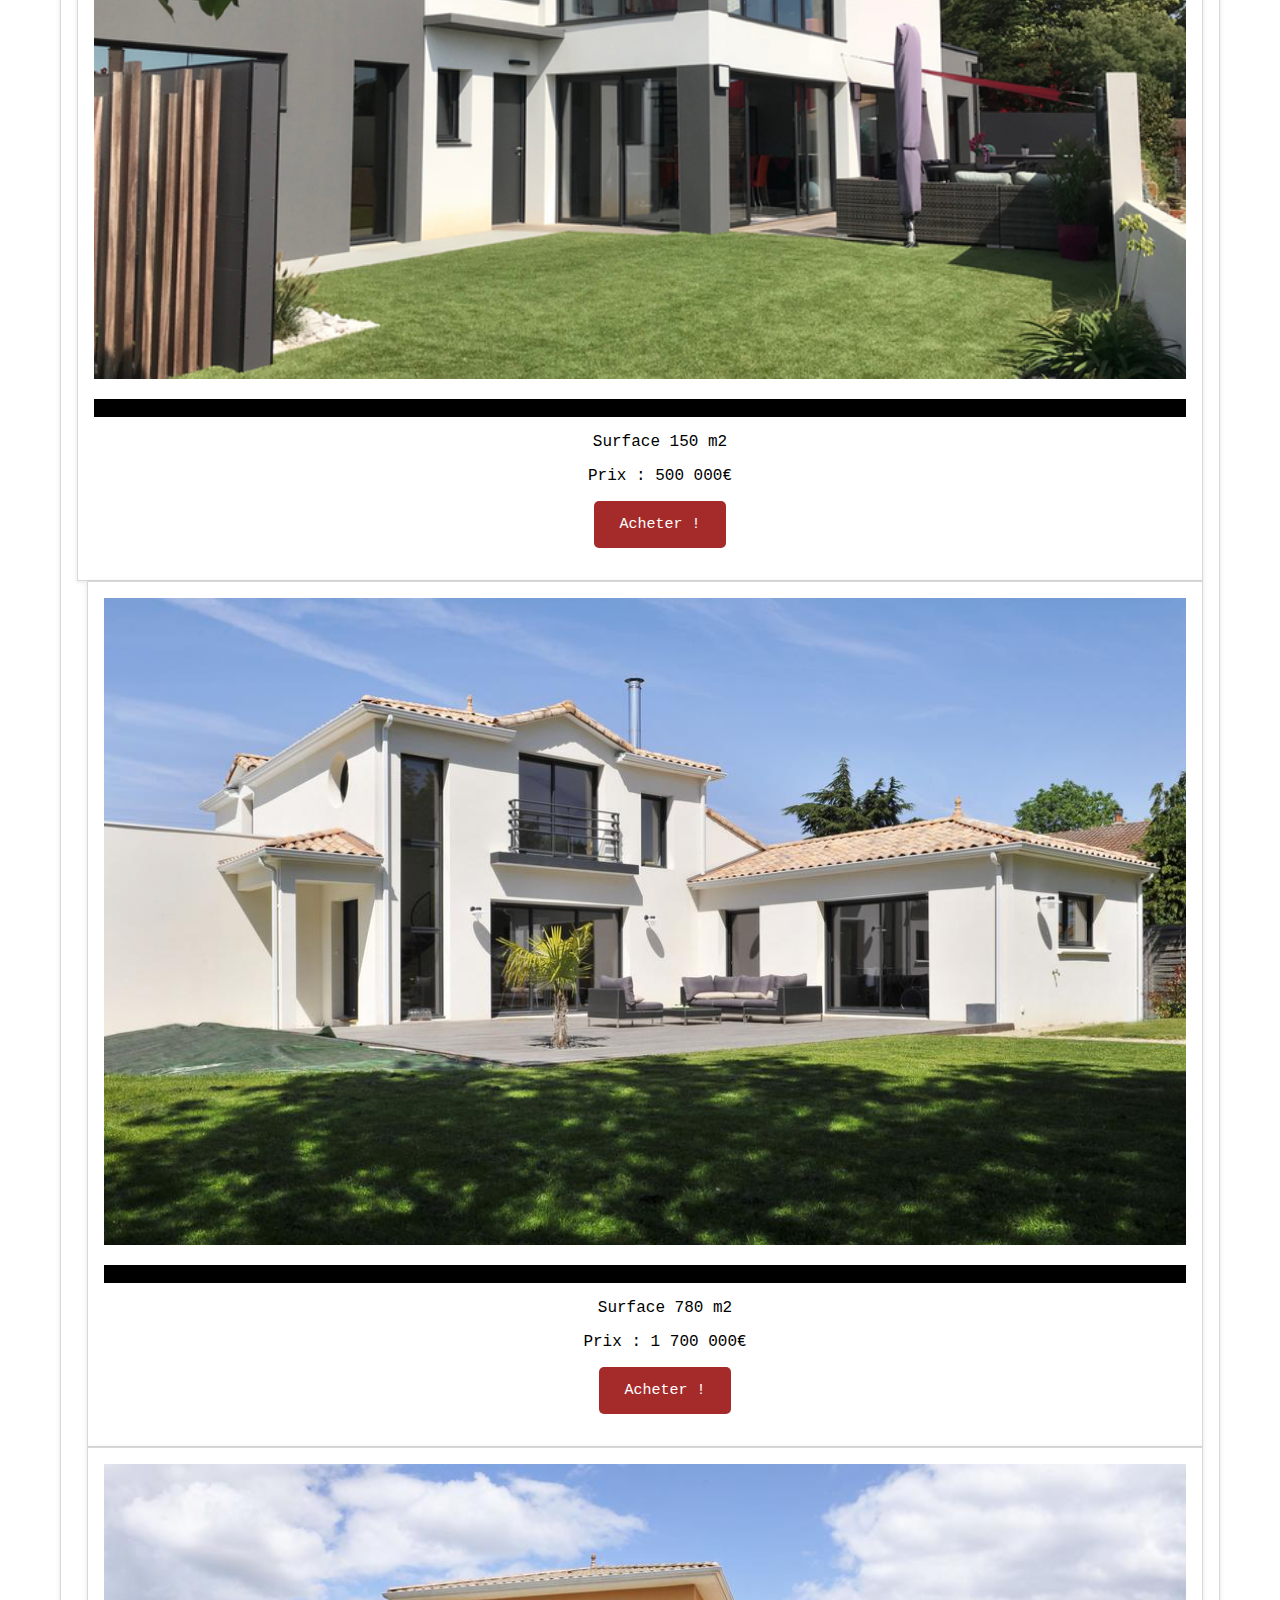
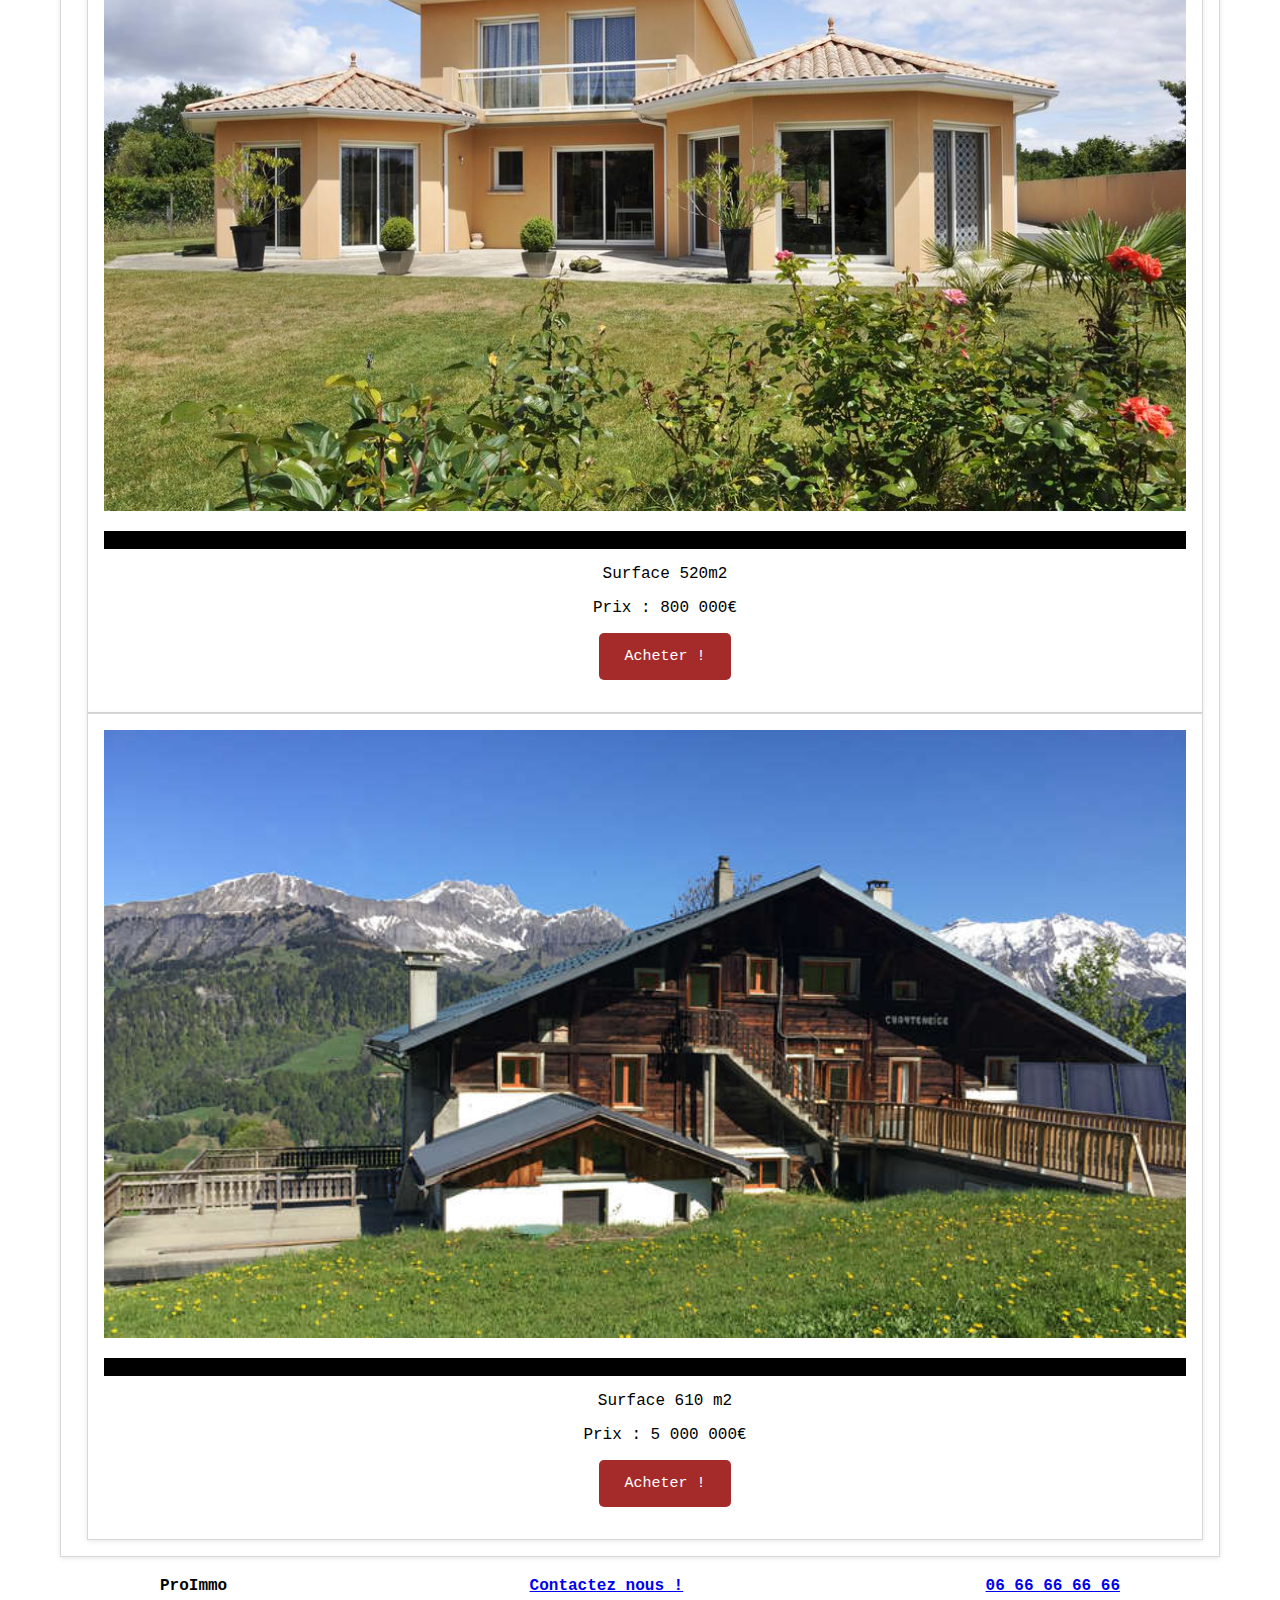
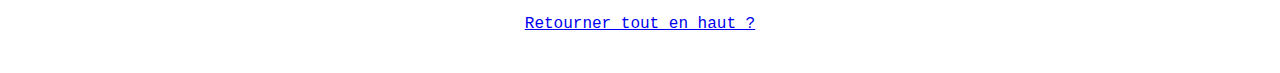
==== commit 3d828d1e: "Update index.html" ====
--- a/index.html
+++ b/index.html
@@ -28,7 +28,7 @@
      <button><a href="https://www.instagram.com/stephaneplazaimmobilier.off/">Instagram</a></button>
      <button><a href="https://www.youtube.com/channel/UCWtFl-QrEjlSvnG82rT_cQQ/videos/">Youtube</a></button>
      <button><a href="https://twitter.com/steph_plazaimmo/">Twitter</a></button>
-     <button><a href="https://fr-fr.facebook.com/stephaneplazaimmobilier/">Facebook</a></div></button>
+     <button><a href="https://fr-fr.facebook.com/stephaneplazaimmobilier/">Facebook</a></button></div>
     <p class="choose-email">Entrez vos coordonnées :</p>
 
     <div class="inputs">
@@ -63,6 +63,7 @@
               <figcaption class="image-description">Maison moderne Marseille </figcaption>
               <ul> Surface 150 m2</ul>
               <ul> Prix : 500 000€ </ul>
+              <ul><button> Acheter ! </button> </ul>
             </figure>
             
             <figure class="image">
--- a/css/styles.css
+++ b/css/styles.css
@@ -134,7 +134,7 @@
     border:none;
     font-size: 15px;
     color: #fff;
-    background-color: green;
+    background-color: brown;
     outline:none;
     cursor:pointer;
 }
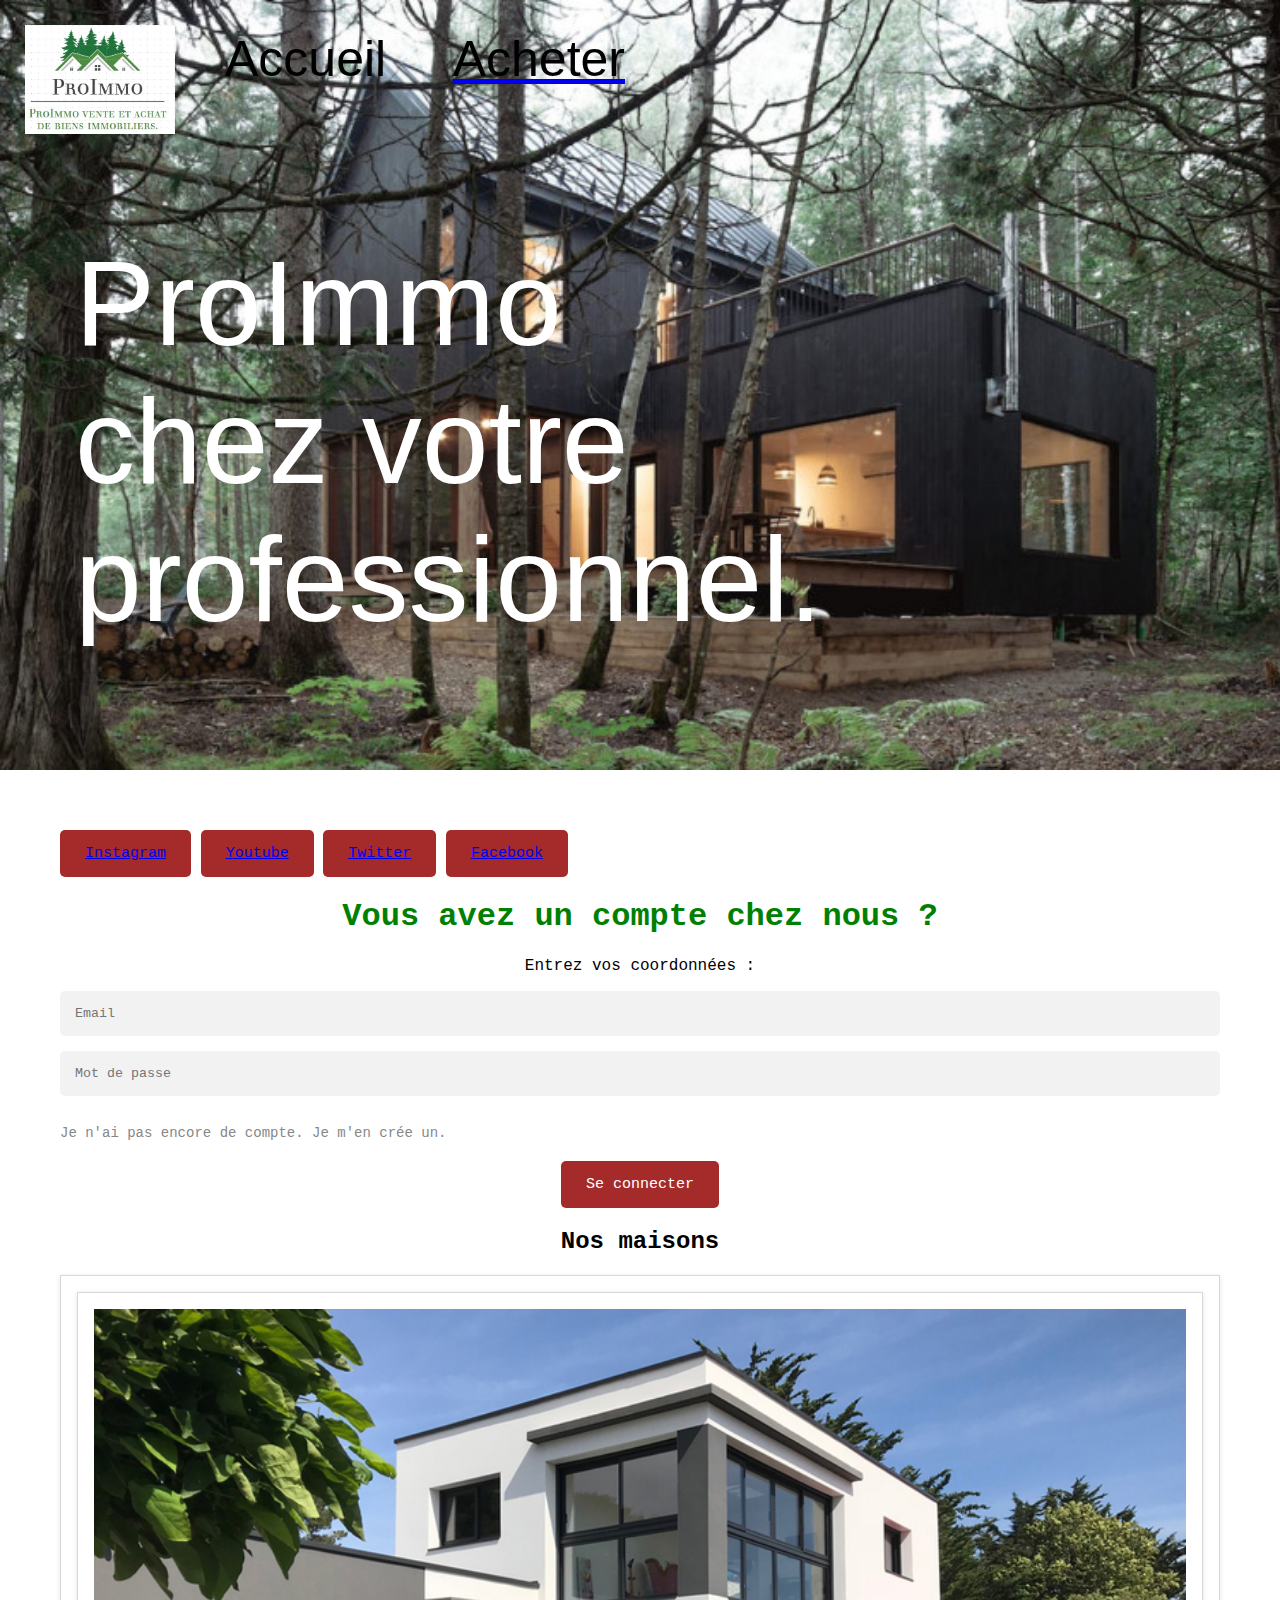
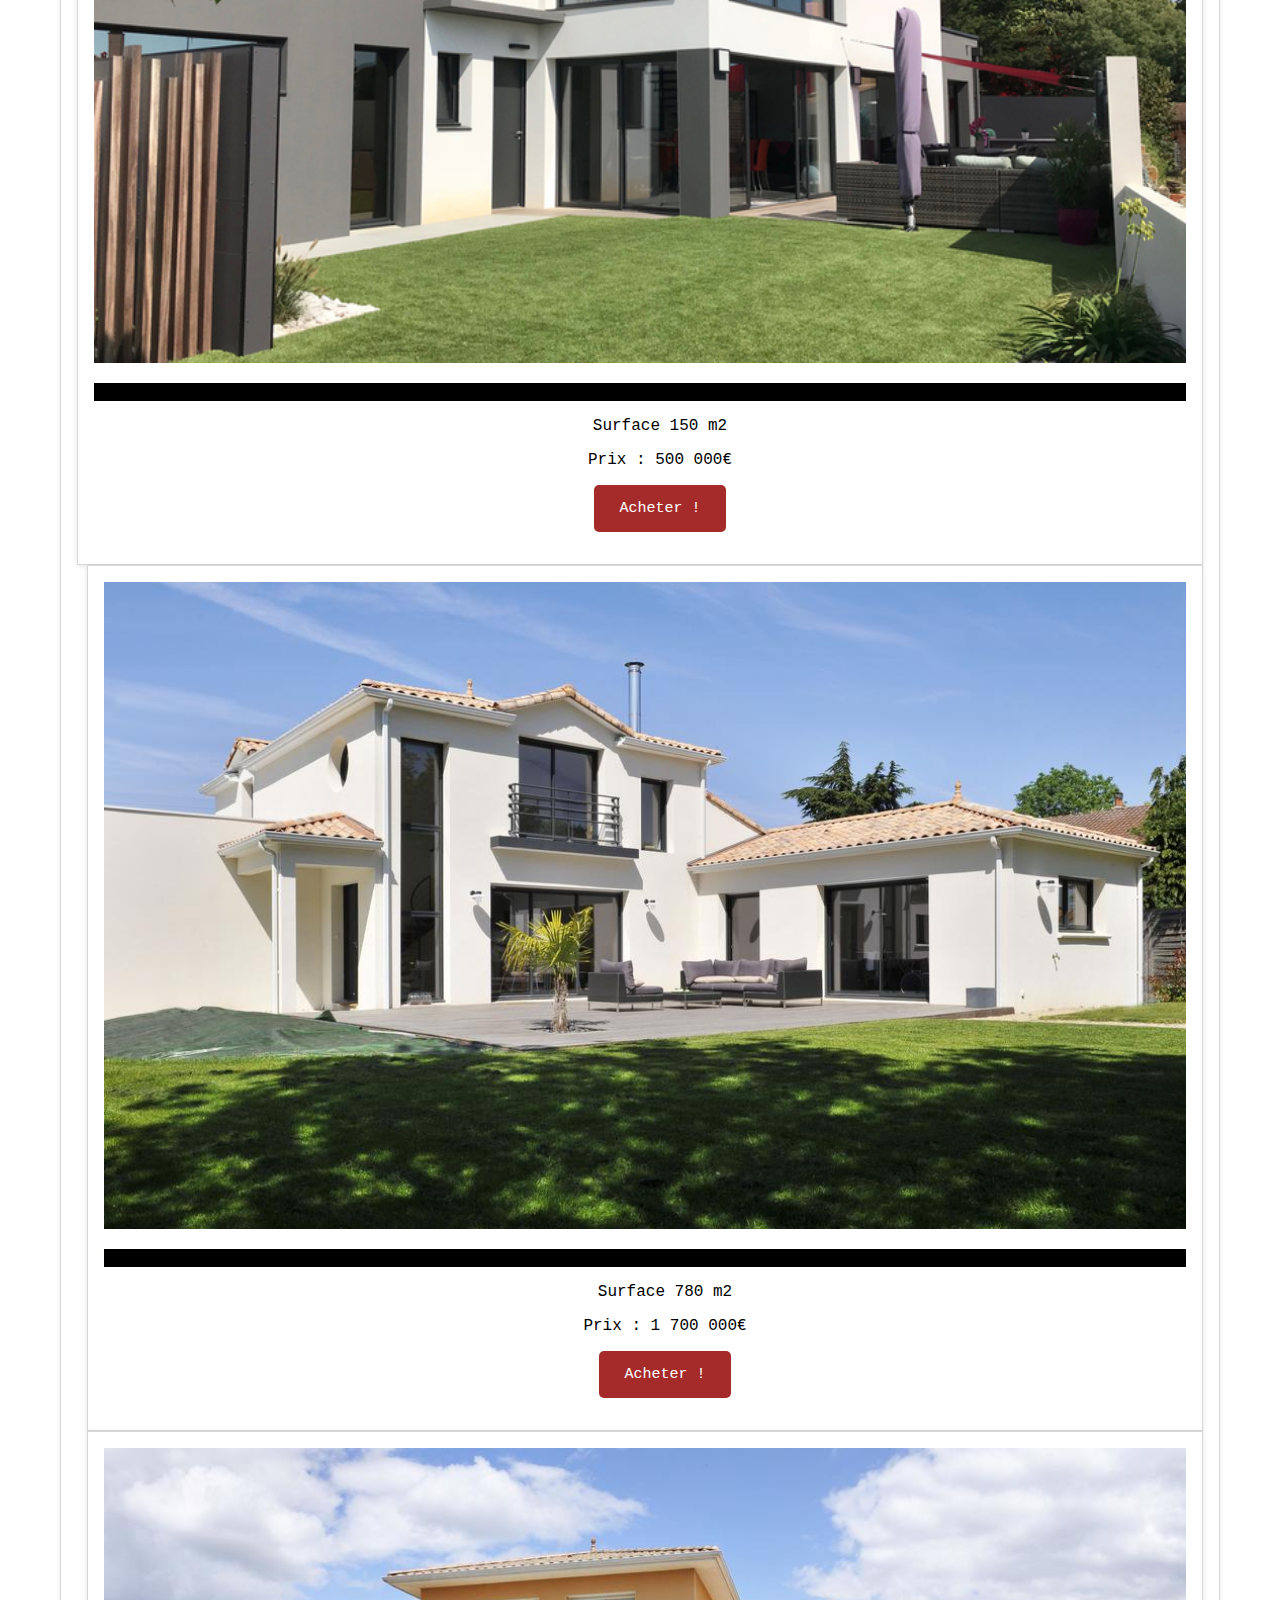
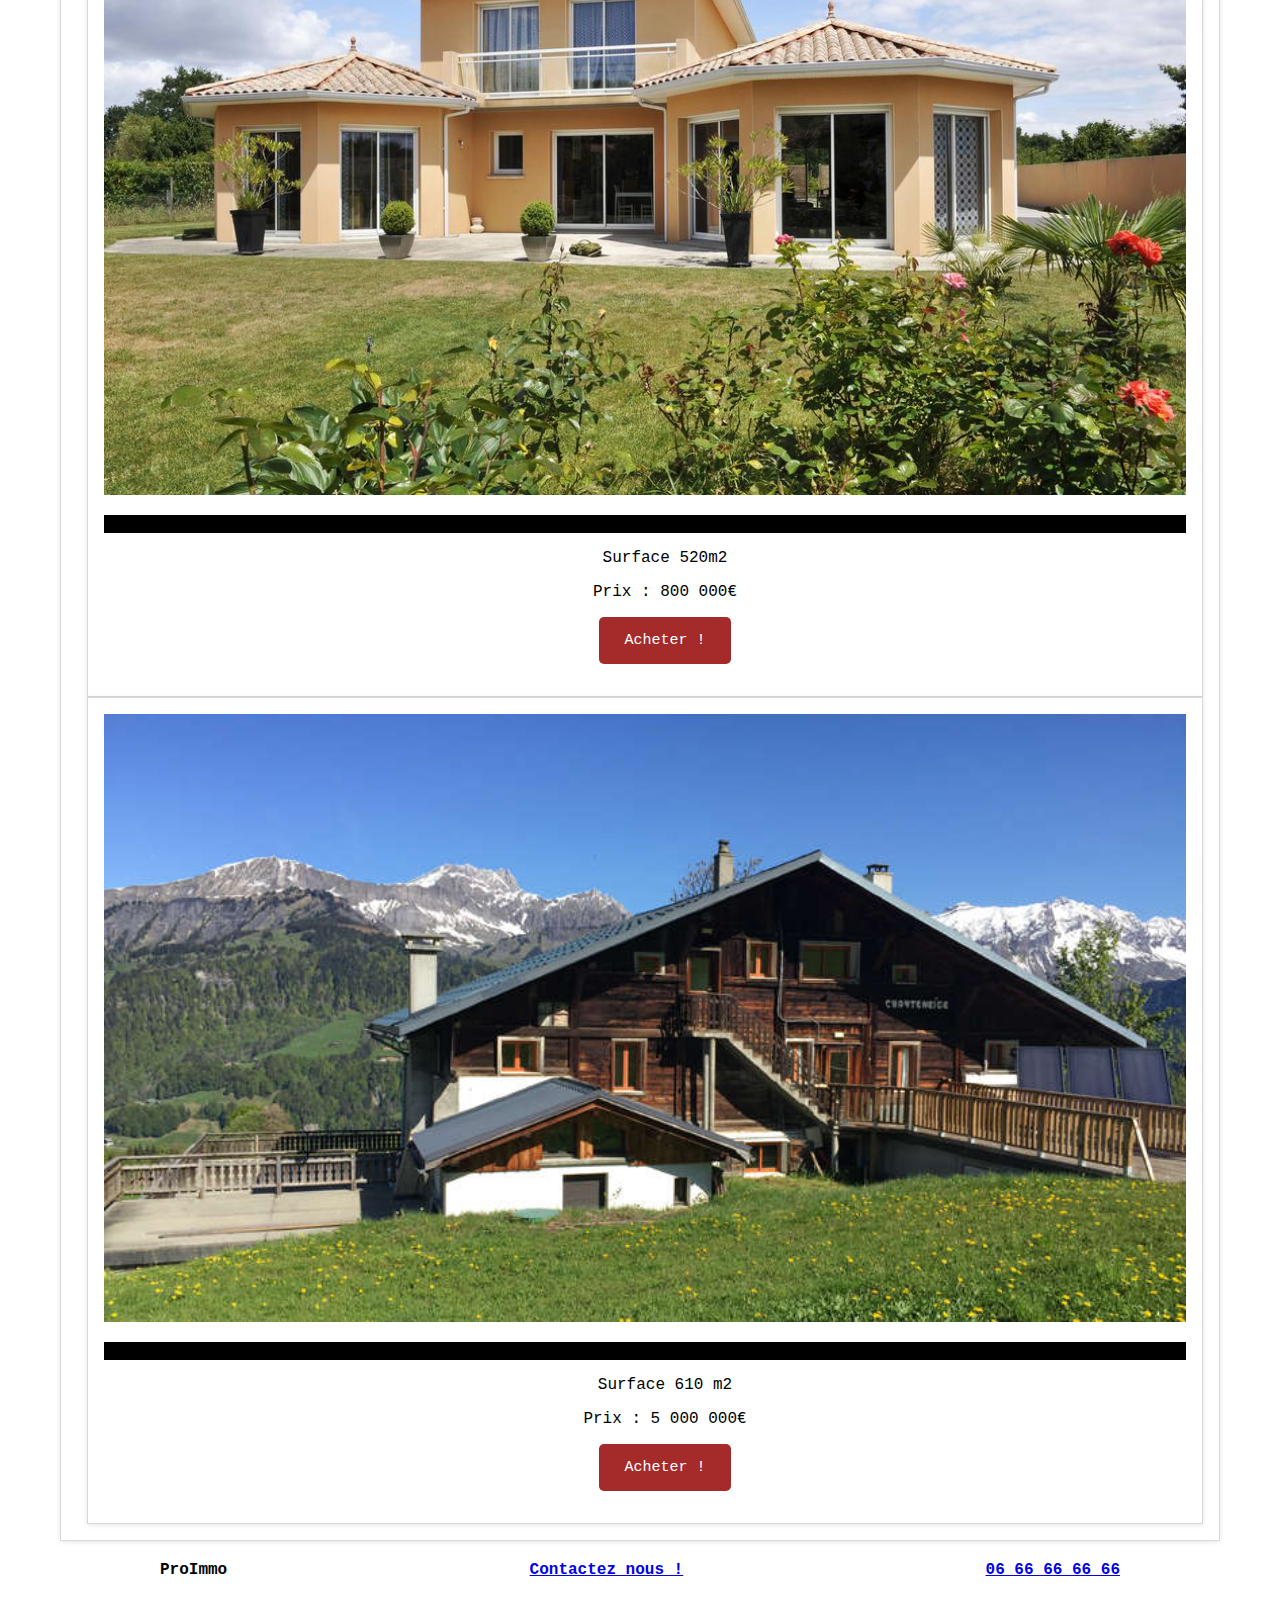
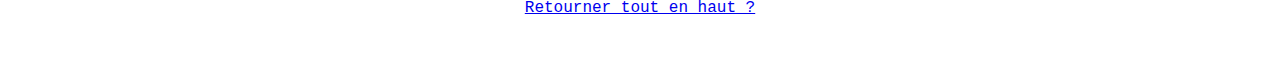
==== commit 1f08392b: "Update index.html" ====
--- a/index.html
+++ b/index.html
@@ -23,12 +23,12 @@
     
 
     <form>
-        <h1>Vous avez un compte chez nous ?</h1>
     <div class="social-media">
      <button><a href="https://www.instagram.com/stephaneplazaimmobilier.off/">Instagram</a></button>
      <button><a href="https://www.youtube.com/channel/UCWtFl-QrEjlSvnG82rT_cQQ/videos/">Youtube</a></button>
      <button><a href="https://twitter.com/steph_plazaimmo/">Twitter</a></button>
      <button><a href="https://fr-fr.facebook.com/stephaneplazaimmobilier/">Facebook</a></button></div>
+     <h1>Vous avez un compte chez nous ?</h1>
     <p class="choose-email">Entrez vos coordonnées :</p>
 
     <div class="inputs">
